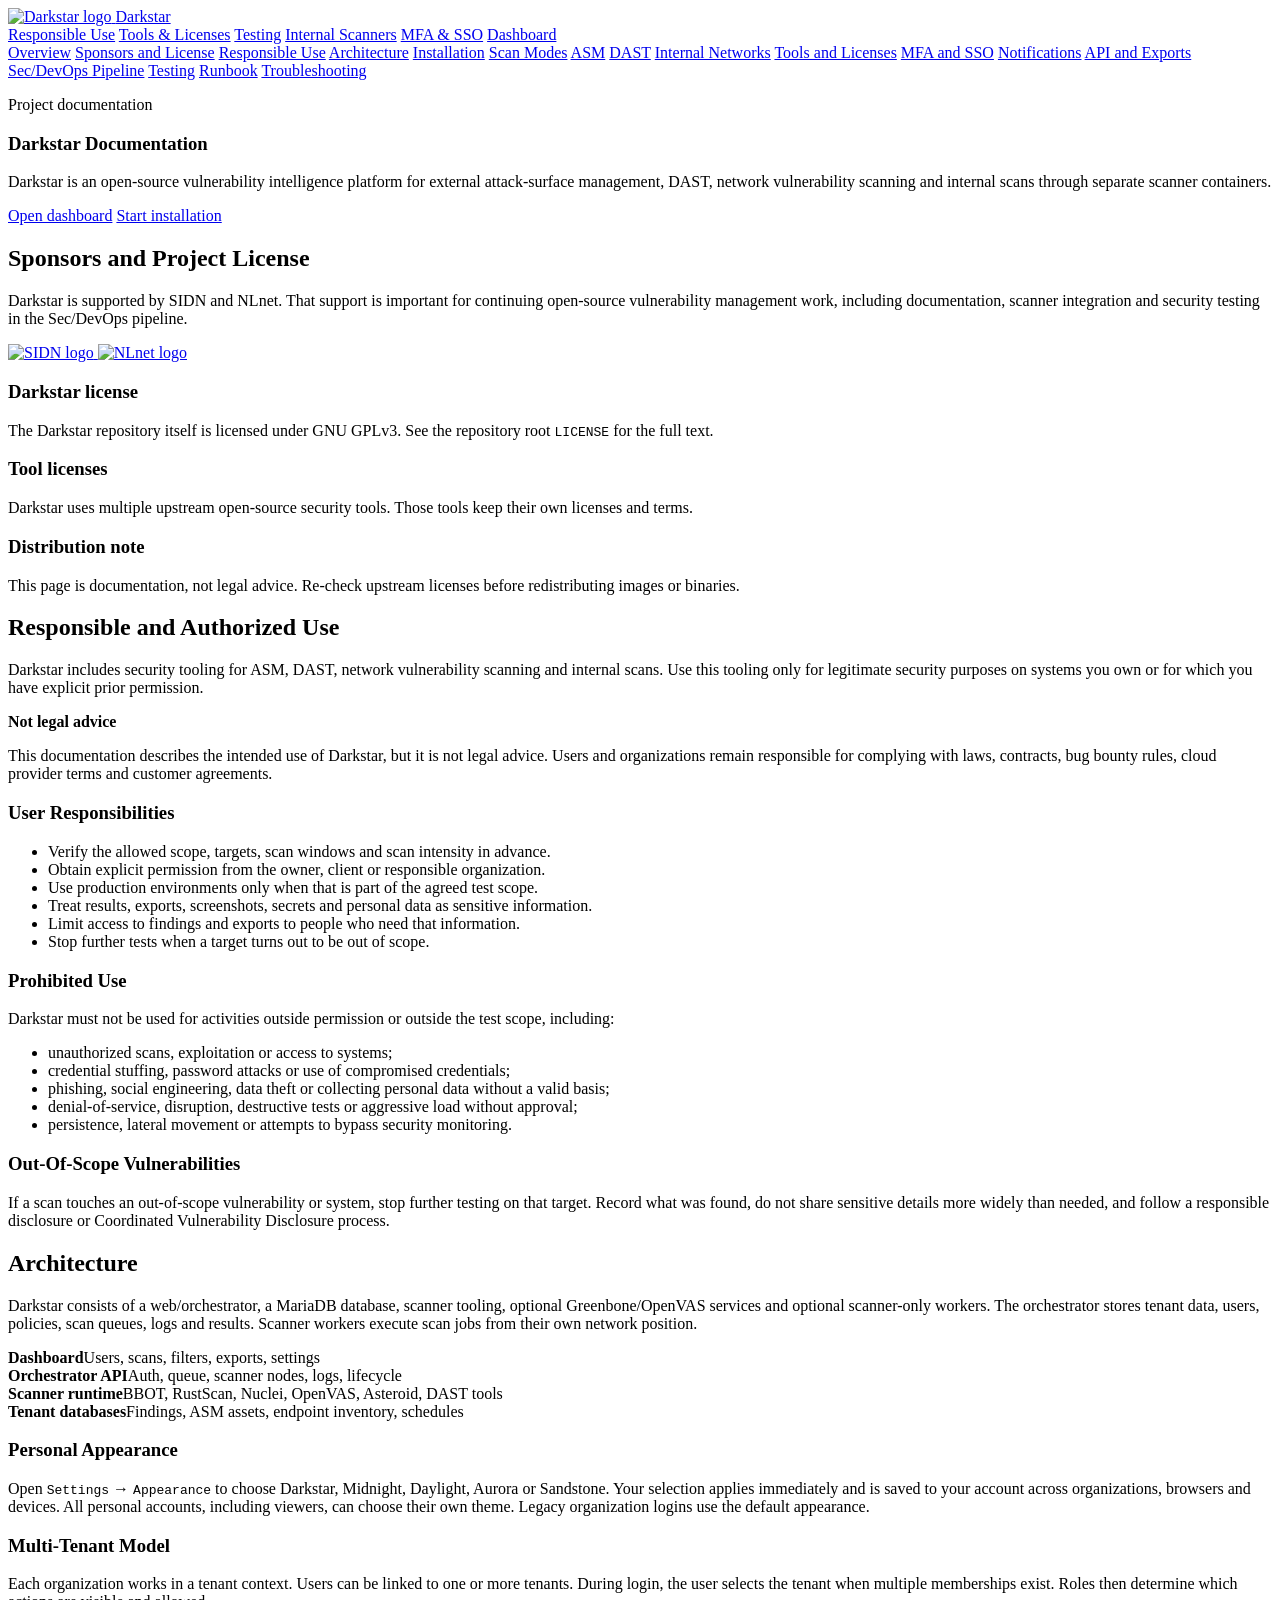
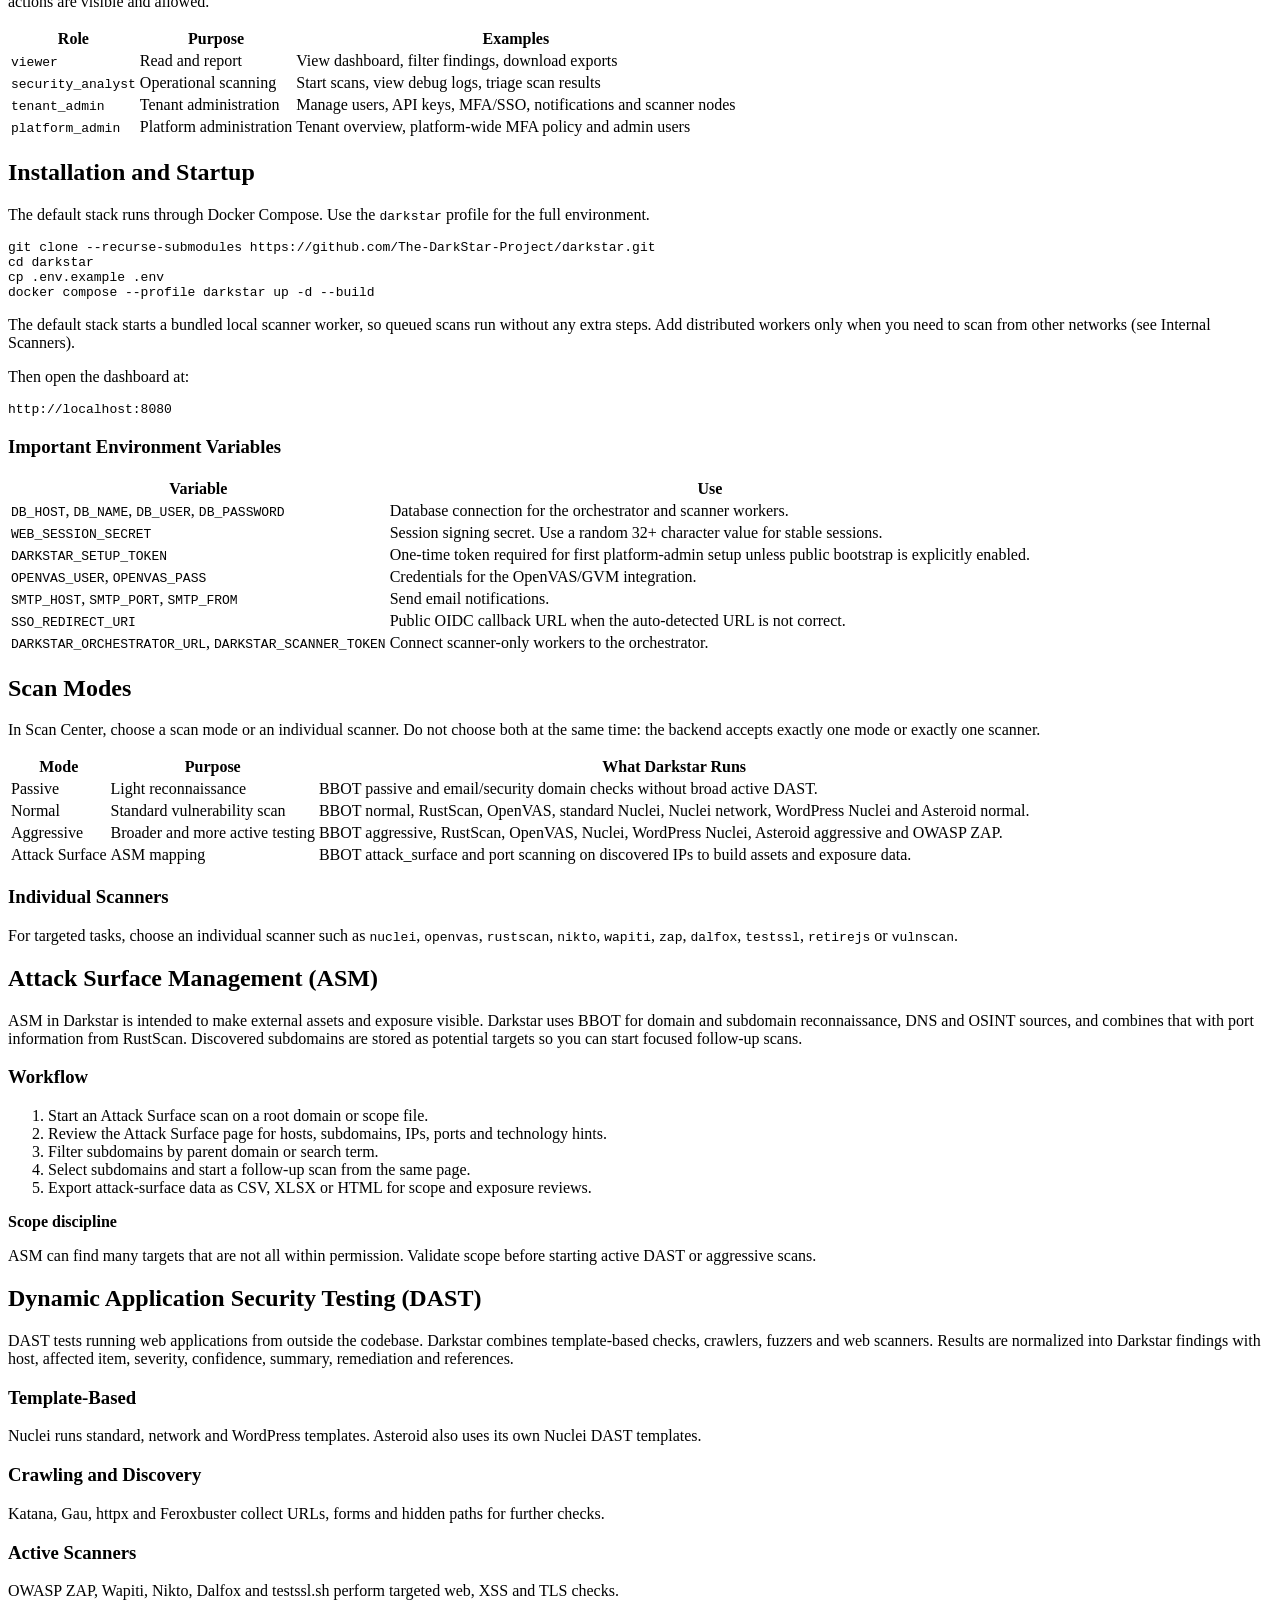
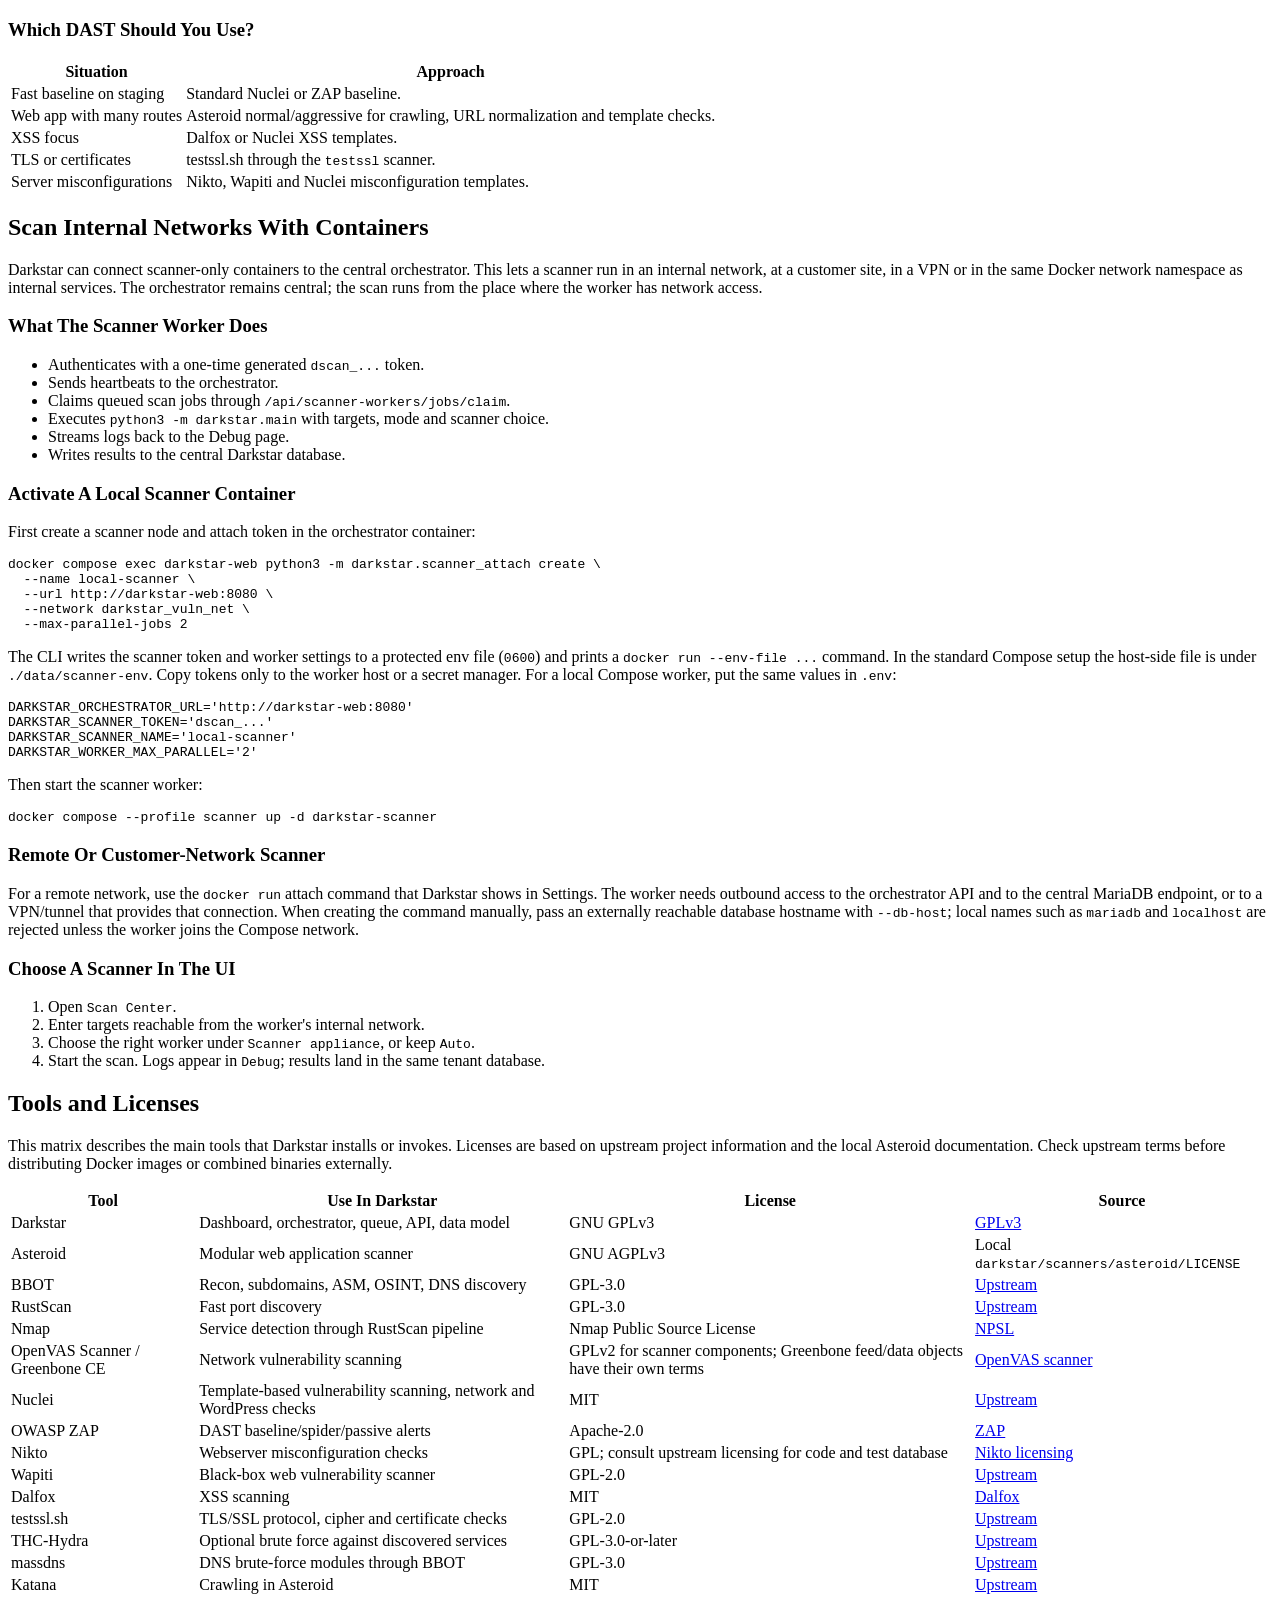
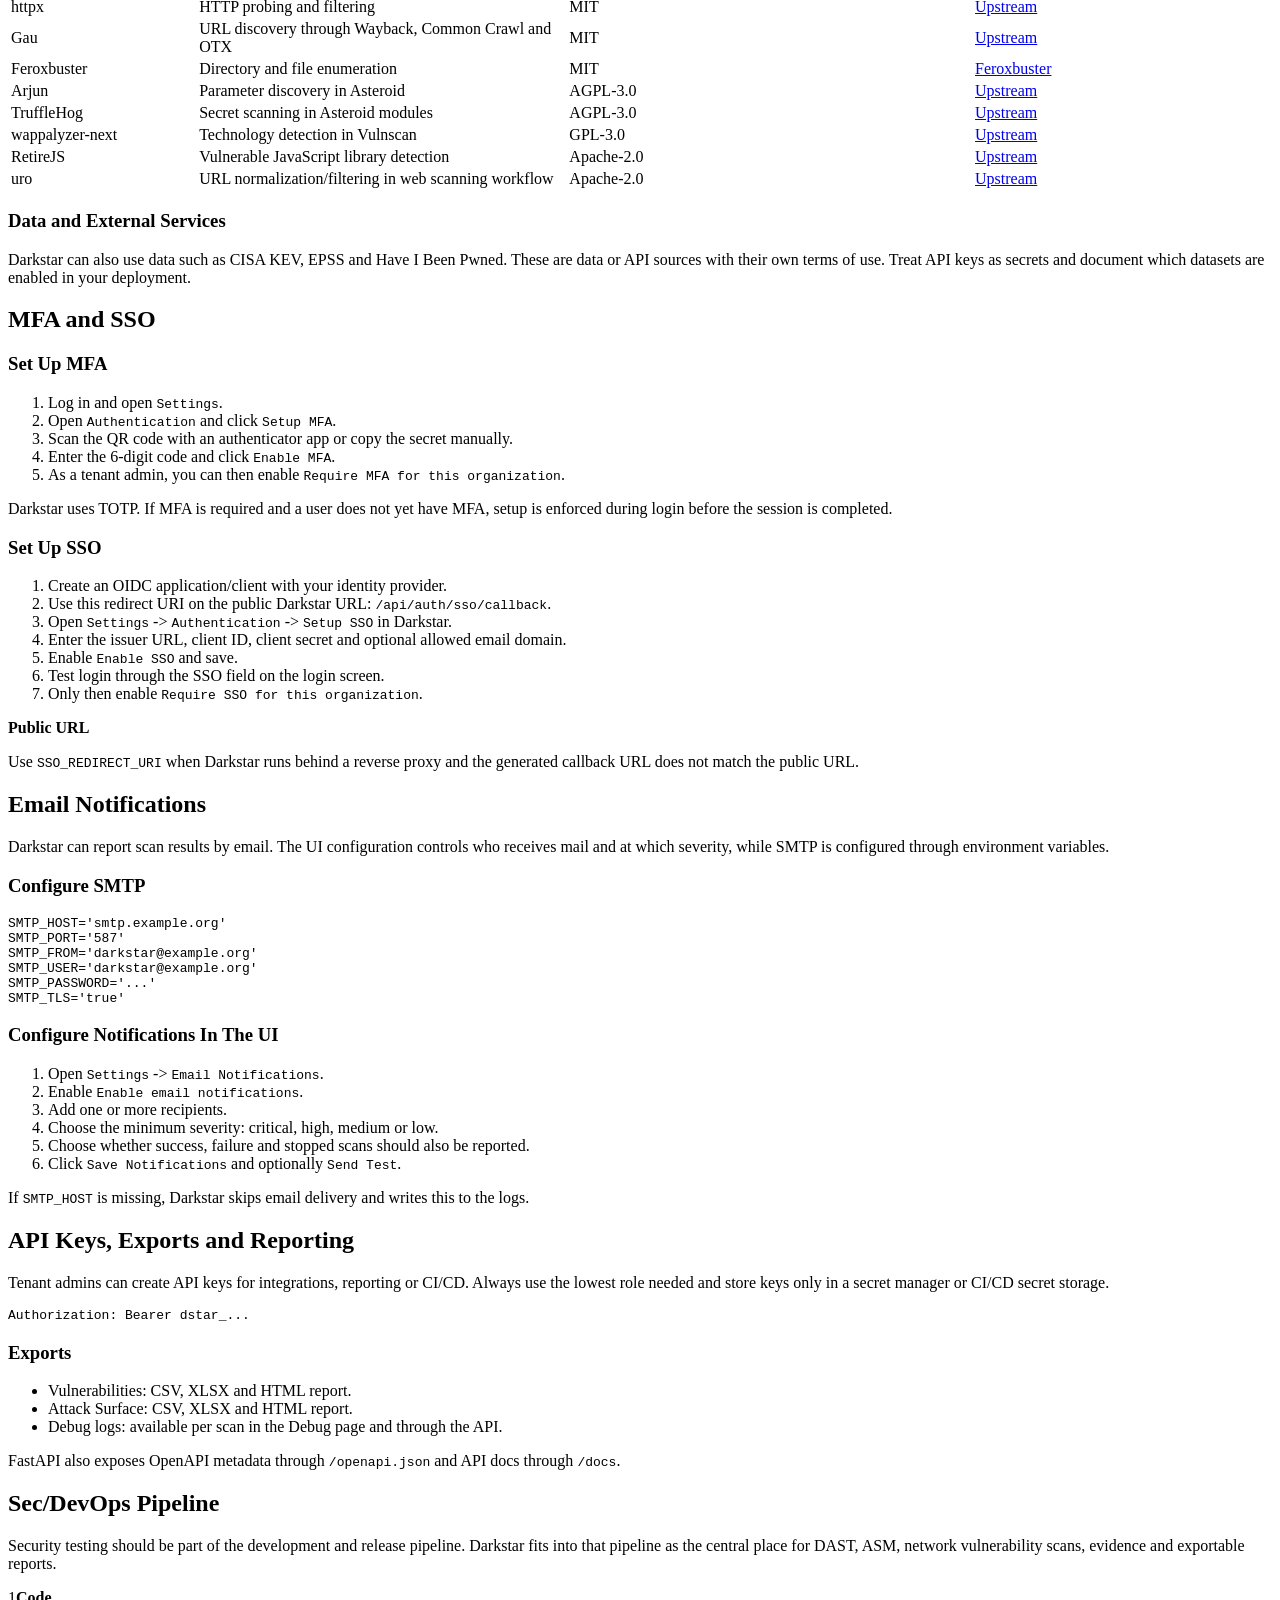
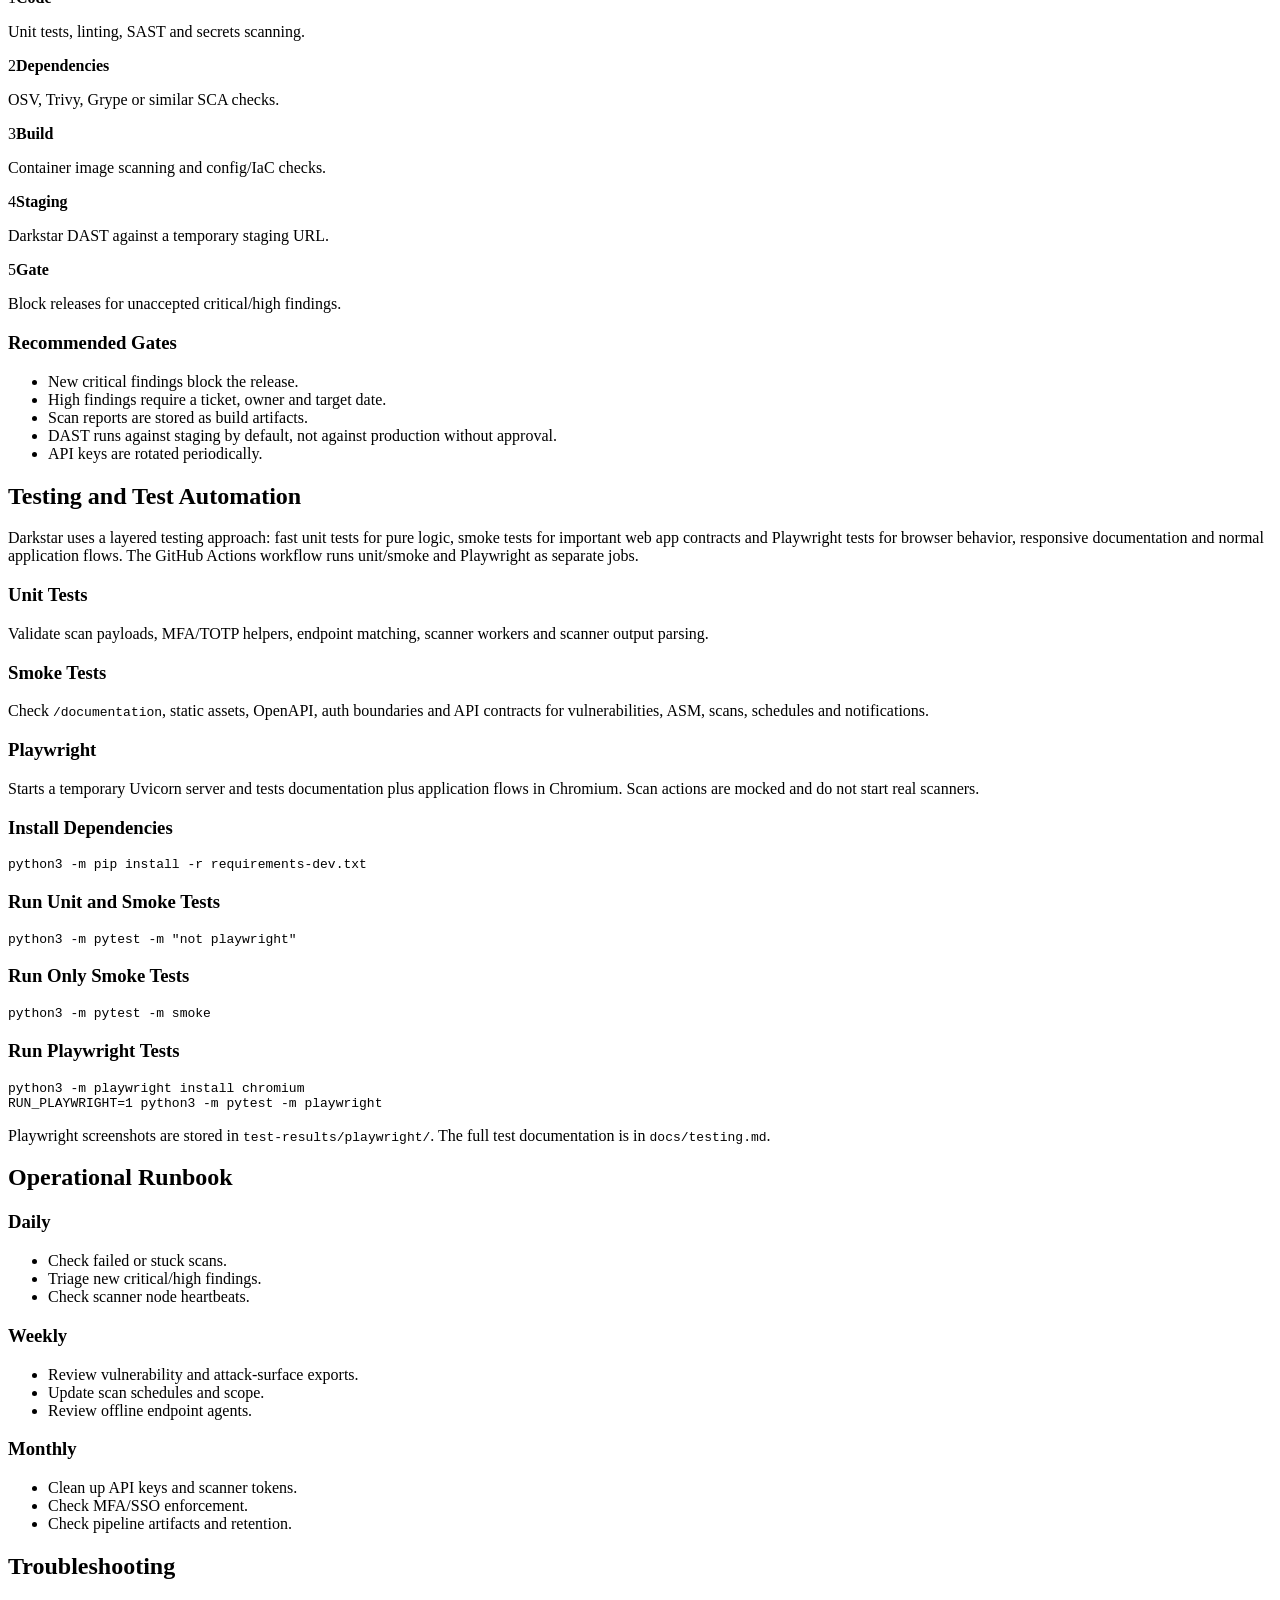
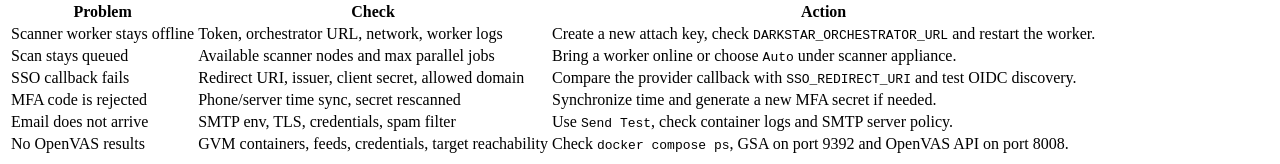
==== darkstar/web/templates/documentation.html @ eed3ff09 "feat: add personal appearance themes" ====
<!DOCTYPE html>
<html lang="en" data-theme="{{ theme }}">
<head>
    <meta charset="UTF-8" />
    <meta name="viewport" content="width=device-width, initial-scale=1.0" />
    <title>Darkstar Documentation</title>
    <link rel="preconnect" href="https://fonts.googleapis.com" />
    <link rel="preconnect" href="https://fonts.gstatic.com" crossorigin />
    <link href="https://fonts.googleapis.com/css2?family=Inter:wght@400;500;600;700;800&family=JetBrains+Mono:wght@400;600;700&display=swap" rel="stylesheet" />
    <link rel="stylesheet" href="/static/css/documentation.css?v=20260514-full" />
    <link rel="stylesheet" href="/static/css/themes.css?v=20261012" />
</head>
<body>
    <header class="doc-header">
        <a class="brand" href="/">
            <img src="/logo_darkstar.png" alt="Darkstar logo" />
            <span>Darkstar</span>
        </a>
        <nav class="top-links" aria-label="Top navigation">
            <a href="#responsible-use">Responsible Use</a>
            <a href="#tools">Tools &amp; Licenses</a>
            <a href="#testing">Testing</a>
            <a href="#internal-scanners">Internal Scanners</a>
            <a href="#authentication">MFA &amp; SSO</a>
            <a href="/">Dashboard</a>
        </nav>
    </header>

    <main class="doc-layout">
        <aside class="doc-sidebar" aria-label="Documentation navigation">
            <a href="#overview">Overview</a>
            <a href="#sponsors">Sponsors and License</a>
            <a href="#responsible-use">Responsible Use</a>
            <a href="#architecture">Architecture</a>
            <a href="#installation">Installation</a>
            <a href="#scan-modes">Scan Modes</a>
            <a href="#asm">ASM</a>
            <a href="#dast">DAST</a>
            <a href="#internal-scanners">Internal Networks</a>
            <a href="#tools">Tools and Licenses</a>
            <a href="#authentication">MFA and SSO</a>
            <a href="#notifications">Notifications</a>
            <a href="#api">API and Exports</a>
            <a href="#pipeline">Sec/DevOps Pipeline</a>
            <a href="#testing">Testing</a>
            <a href="#runbook">Runbook</a>
            <a href="#troubleshooting">Troubleshooting</a>
        </aside>

        <article class="doc-content">
            <section id="overview" class="hero-section">
                <p class="eyebrow">Project documentation</p>
                <h1>Darkstar Documentation</h1>
                <p class="lead">
                    Darkstar is an open-source vulnerability intelligence platform for external attack-surface
                    management, DAST, network vulnerability scanning and internal scans through separate scanner
                    containers.
                </p>
                <div class="hero-actions">
                    <a class="primary-action" href="/">Open dashboard</a>
                    <a class="secondary-action" href="#installation">Start installation</a>
                </div>
            </section>

            <section id="sponsors" class="doc-section">
                <h2>Sponsors and Project License</h2>
                <p>
                    Darkstar is supported by SIDN and NLnet. That support is important for continuing open-source
                    vulnerability management work, including documentation, scanner integration and security testing
                    in the Sec/DevOps pipeline.
                </p>
                <div class="sponsor-row">
                    <a href="https://www.sidnfonds.nl/" target="_blank" rel="noopener">
                        <img src="/static/logo_sidn.png" alt="SIDN logo" />
                    </a>
                    <a href="https://nlnet.nl/" target="_blank" rel="noopener">
                        <img src="/static/logo_nlnet.png" alt="NLnet logo" />
                    </a>
                </div>
                <div class="info-grid">
                    <div>
                        <h3>Darkstar license</h3>
                        <p>The Darkstar repository itself is licensed under GNU GPLv3. See the repository root <code>LICENSE</code> for the full text.</p>
                    </div>
                    <div>
                        <h3>Tool licenses</h3>
                        <p>Darkstar uses multiple upstream open-source security tools. Those tools keep their own licenses and terms.</p>
                    </div>
                    <div>
                        <h3>Distribution note</h3>
                        <p>This page is documentation, not legal advice. Re-check upstream licenses before redistributing images or binaries.</p>
                    </div>
                </div>
            </section>

            <section id="responsible-use" class="doc-section">
                <h2>Responsible and Authorized Use</h2>
                <p>
                    Darkstar includes security tooling for ASM, DAST, network vulnerability scanning and internal scans.
                    Use this tooling only for legitimate security purposes on systems you own or for which you have
                    explicit prior permission.
                </p>
                <div class="callout">
                    <strong>Not legal advice</strong>
                    <p>
                        This documentation describes the intended use of Darkstar, but it is not legal advice.
                        Users and organizations remain responsible for complying with laws, contracts, bug bounty
                        rules, cloud provider terms and customer agreements.
                    </p>
                </div>
                <h3>User Responsibilities</h3>
                <ul>
                    <li>Verify the allowed scope, targets, scan windows and scan intensity in advance.</li>
                    <li>Obtain explicit permission from the owner, client or responsible organization.</li>
                    <li>Use production environments only when that is part of the agreed test scope.</li>
                    <li>Treat results, exports, screenshots, secrets and personal data as sensitive information.</li>
                    <li>Limit access to findings and exports to people who need that information.</li>
                    <li>Stop further tests when a target turns out to be out of scope.</li>
                </ul>
                <h3>Prohibited Use</h3>
                <p>Darkstar must not be used for activities outside permission or outside the test scope, including:</p>
                <ul>
                    <li>unauthorized scans, exploitation or access to systems;</li>
                    <li>credential stuffing, password attacks or use of compromised credentials;</li>
                    <li>phishing, social engineering, data theft or collecting personal data without a valid basis;</li>
                    <li>denial-of-service, disruption, destructive tests or aggressive load without approval;</li>
                    <li>persistence, lateral movement or attempts to bypass security monitoring.</li>
                </ul>
                <h3>Out-Of-Scope Vulnerabilities</h3>
                <p>
                    If a scan touches an out-of-scope vulnerability or system, stop further testing on that target.
                    Record what was found, do not share sensitive details more widely than needed, and follow a
                    responsible disclosure or Coordinated Vulnerability Disclosure process.
                </p>
            </section>

            <section id="architecture" class="doc-section">
                <h2>Architecture</h2>
                <p>
                    Darkstar consists of a web/orchestrator, a MariaDB database, scanner tooling, optional
                    Greenbone/OpenVAS services and optional scanner-only workers. The orchestrator stores tenant data,
                    users, policies, scan queues, logs and results. Scanner workers execute scan jobs from their own
                    network position.
                </p>
                <div class="flow">
                    <div><strong>Dashboard</strong><span>Users, scans, filters, exports, settings</span></div>
                    <div><strong>Orchestrator API</strong><span>Auth, queue, scanner nodes, logs, lifecycle</span></div>
                    <div><strong>Scanner runtime</strong><span>BBOT, RustScan, Nuclei, OpenVAS, Asteroid, DAST tools</span></div>
                    <div><strong>Tenant databases</strong><span>Findings, ASM assets, endpoint inventory, schedules</span></div>
                </div>
                <h3>Personal Appearance</h3>
                <p>
                    Open <code>Settings</code> &rarr; <code>Appearance</code> to choose Darkstar, Midnight,
                    Daylight, Aurora or Sandstone. Your selection applies immediately and is saved to your
                    account across organizations, browsers and devices. All personal accounts, including
                    viewers, can choose their own theme. Legacy organization logins use the default appearance.
                </p>
                <h3>Multi-Tenant Model</h3>
                <p>
                    Each organization works in a tenant context. Users can be linked to one or more tenants. During
                    login, the user selects the tenant when multiple memberships exist. Roles then determine which
                    actions are visible and allowed.
                </p>
                <table>
                    <thead><tr><th>Role</th><th>Purpose</th><th>Examples</th></tr></thead>
                    <tbody>
                        <tr><td><code>viewer</code></td><td>Read and report</td><td>View dashboard, filter findings, download exports</td></tr>
                        <tr><td><code>security_analyst</code></td><td>Operational scanning</td><td>Start scans, view debug logs, triage scan results</td></tr>
                        <tr><td><code>tenant_admin</code></td><td>Tenant administration</td><td>Manage users, API keys, MFA/SSO, notifications and scanner nodes</td></tr>
                        <tr><td><code>platform_admin</code></td><td>Platform administration</td><td>Tenant overview, platform-wide MFA policy and admin users</td></tr>
                    </tbody>
                </table>
            </section>

            <section id="installation" class="doc-section">
                <h2>Installation and Startup</h2>
                <p>The default stack runs through Docker Compose. Use the <code>darkstar</code> profile for the full environment.</p>
                <pre><code>git clone --recurse-submodules https://github.com/The-DarkStar-Project/darkstar.git
cd darkstar
cp .env.example .env
docker compose --profile darkstar up -d --build</code></pre>
                <p>The default stack starts a bundled local scanner worker, so queued scans run without any extra steps. Add distributed workers only when you need to scan from other networks (see Internal Scanners).</p>
                <p>Then open the dashboard at:</p>
                <pre><code>http://localhost:8080</code></pre>
                <h3>Important Environment Variables</h3>
                <table>
                    <thead><tr><th>Variable</th><th>Use</th></tr></thead>
                    <tbody>
                        <tr><td><code>DB_HOST</code>, <code>DB_NAME</code>, <code>DB_USER</code>, <code>DB_PASSWORD</code></td><td>Database connection for the orchestrator and scanner workers.</td></tr>
                        <tr><td><code>WEB_SESSION_SECRET</code></td><td>Session signing secret. Use a random 32+ character value for stable sessions.</td></tr>
                        <tr><td><code>DARKSTAR_SETUP_TOKEN</code></td><td>One-time token required for first platform-admin setup unless public bootstrap is explicitly enabled.</td></tr>
                        <tr><td><code>OPENVAS_USER</code>, <code>OPENVAS_PASS</code></td><td>Credentials for the OpenVAS/GVM integration.</td></tr>
                        <tr><td><code>SMTP_HOST</code>, <code>SMTP_PORT</code>, <code>SMTP_FROM</code></td><td>Send email notifications.</td></tr>
                        <tr><td><code>SSO_REDIRECT_URI</code></td><td>Public OIDC callback URL when the auto-detected URL is not correct.</td></tr>
                        <tr><td><code>DARKSTAR_ORCHESTRATOR_URL</code>, <code>DARKSTAR_SCANNER_TOKEN</code></td><td>Connect scanner-only workers to the orchestrator.</td></tr>
                    </tbody>
                </table>
            </section>

            <section id="scan-modes" class="doc-section">
                <h2>Scan Modes</h2>
                <p>
                    In Scan Center, choose a scan mode or an individual scanner. Do not choose both at the same time:
                    the backend accepts exactly one mode or exactly one scanner.
                </p>
                <table>
                    <thead><tr><th>Mode</th><th>Purpose</th><th>What Darkstar Runs</th></tr></thead>
                    <tbody>
                        <tr><td>Passive</td><td>Light reconnaissance</td><td>BBOT passive and email/security domain checks without broad active DAST.</td></tr>
                        <tr><td>Normal</td><td>Standard vulnerability scan</td><td>BBOT normal, RustScan, OpenVAS, standard Nuclei, Nuclei network, WordPress Nuclei and Asteroid normal.</td></tr>
                        <tr><td>Aggressive</td><td>Broader and more active testing</td><td>BBOT aggressive, RustScan, OpenVAS, Nuclei, WordPress Nuclei, Asteroid aggressive and OWASP ZAP.</td></tr>
                        <tr><td>Attack Surface</td><td>ASM mapping</td><td>BBOT attack_surface and port scanning on discovered IPs to build assets and exposure data.</td></tr>
                    </tbody>
                </table>
                <h3>Individual Scanners</h3>
                <p>
                    For targeted tasks, choose an individual scanner such as <code>nuclei</code>, <code>openvas</code>,
                    <code>rustscan</code>, <code>nikto</code>, <code>wapiti</code>, <code>zap</code>, <code>dalfox</code>,
                    <code>testssl</code>, <code>retirejs</code> or <code>vulnscan</code>.
                </p>
            </section>

            <section id="asm" class="doc-section">
                <h2>Attack Surface Management (ASM)</h2>
                <p>
                    ASM in Darkstar is intended to make external assets and exposure visible. Darkstar uses BBOT for
                    domain and subdomain reconnaissance, DNS and OSINT sources, and combines that with port information
                    from RustScan. Discovered subdomains are stored as potential targets so you can start focused
                    follow-up scans.
                </p>
                <h3>Workflow</h3>
                <ol>
                    <li>Start an Attack Surface scan on a root domain or scope file.</li>
                    <li>Review the Attack Surface page for hosts, subdomains, IPs, ports and technology hints.</li>
                    <li>Filter subdomains by parent domain or search term.</li>
                    <li>Select subdomains and start a follow-up scan from the same page.</li>
                    <li>Export attack-surface data as CSV, XLSX or HTML for scope and exposure reviews.</li>
                </ol>
                <div class="callout">
                    <strong>Scope discipline</strong>
                    <p>ASM can find many targets that are not all within permission. Validate scope before starting active DAST or aggressive scans.</p>
                </div>
            </section>

            <section id="dast" class="doc-section">
                <h2>Dynamic Application Security Testing (DAST)</h2>
                <p>
                    DAST tests running web applications from outside the codebase. Darkstar combines template-based
                    checks, crawlers, fuzzers and web scanners. Results are normalized into Darkstar findings with host,
                    affected item, severity, confidence, summary, remediation and references.
                </p>
                <div class="info-grid">
                    <div>
                        <h3>Template-Based</h3>
                        <p>Nuclei runs standard, network and WordPress templates. Asteroid also uses its own Nuclei DAST templates.</p>
                    </div>
                    <div>
                        <h3>Crawling and Discovery</h3>
                        <p>Katana, Gau, httpx and Feroxbuster collect URLs, forms and hidden paths for further checks.</p>
                    </div>
                    <div>
                        <h3>Active Scanners</h3>
                        <p>OWASP ZAP, Wapiti, Nikto, Dalfox and testssl.sh perform targeted web, XSS and TLS checks.</p>
                    </div>
                </div>
                <h3>Which DAST Should You Use?</h3>
                <table>
                    <thead><tr><th>Situation</th><th>Approach</th></tr></thead>
                    <tbody>
                        <tr><td>Fast baseline on staging</td><td>Standard Nuclei or ZAP baseline.</td></tr>
                        <tr><td>Web app with many routes</td><td>Asteroid normal/aggressive for crawling, URL normalization and template checks.</td></tr>
                        <tr><td>XSS focus</td><td>Dalfox or Nuclei XSS templates.</td></tr>
                        <tr><td>TLS or certificates</td><td>testssl.sh through the <code>testssl</code> scanner.</td></tr>
                        <tr><td>Server misconfigurations</td><td>Nikto, Wapiti and Nuclei misconfiguration templates.</td></tr>
                    </tbody>
                </table>
            </section>

            <section id="internal-scanners" class="doc-section">
                <h2>Scan Internal Networks With Containers</h2>
                <p>
                    Darkstar can connect scanner-only containers to the central orchestrator. This lets a scanner run in
                    an internal network, at a customer site, in a VPN or in the same Docker network namespace as internal
                    services. The orchestrator remains central; the scan runs from the place where the worker has network
                    access.
                </p>
                <h3>What The Scanner Worker Does</h3>
                <ul>
                    <li>Authenticates with a one-time generated <code>dscan_...</code> token.</li>
                    <li>Sends heartbeats to the orchestrator.</li>
                    <li>Claims queued scan jobs through <code>/api/scanner-workers/jobs/claim</code>.</li>
                    <li>Executes <code>python3 -m darkstar.main</code> with targets, mode and scanner choice.</li>
                    <li>Streams logs back to the Debug page.</li>
                    <li>Writes results to the central Darkstar database.</li>
                </ul>
                <h3>Activate A Local Scanner Container</h3>
                <p>First create a scanner node and attach token in the orchestrator container:</p>
                <pre><code>docker compose exec darkstar-web python3 -m darkstar.scanner_attach create \
  --name local-scanner \
  --url http://darkstar-web:8080 \
  --network darkstar_vuln_net \
  --max-parallel-jobs 2</code></pre>
                <p>
                    The CLI writes the scanner token and worker settings to a protected env file
                    (<code>0600</code>) and prints a <code>docker run --env-file ...</code> command.
                    In the standard Compose setup the host-side file is under
                    <code>./data/scanner-env</code>. Copy tokens only to the worker host or a secret manager. For a local Compose worker,
                    put the same values in <code>.env</code>:
                </p>
                <pre><code>DARKSTAR_ORCHESTRATOR_URL='http://darkstar-web:8080'
DARKSTAR_SCANNER_TOKEN='dscan_...'
DARKSTAR_SCANNER_NAME='local-scanner'
DARKSTAR_WORKER_MAX_PARALLEL='2'</code></pre>
                <p>Then start the scanner worker:</p>
                <pre><code>docker compose --profile scanner up -d darkstar-scanner</code></pre>
                <h3>Remote Or Customer-Network Scanner</h3>
                <p>
                    For a remote network, use the <code>docker run</code> attach command that Darkstar shows in Settings.
                    The worker needs outbound access to the orchestrator API and to the central MariaDB endpoint, or to a
                    VPN/tunnel that provides that connection. When creating the command manually, pass an externally
                    reachable database hostname with <code>--db-host</code>; local names such as <code>mariadb</code> and
                    <code>localhost</code> are rejected unless the worker joins the Compose network.
                </p>
                <h3>Choose A Scanner In The UI</h3>
                <ol>
                    <li>Open <code>Scan Center</code>.</li>
                    <li>Enter targets reachable from the worker's internal network.</li>
                    <li>Choose the right worker under <code>Scanner appliance</code>, or keep <code>Auto</code>.</li>
                    <li>Start the scan. Logs appear in <code>Debug</code>; results land in the same tenant database.</li>
                </ol>
            </section>

            <section id="tools" class="doc-section">
                <h2>Tools and Licenses</h2>
                <p>
                    This matrix describes the main tools that Darkstar installs or invokes. Licenses are based on
                    upstream project information and the local Asteroid documentation. Check upstream terms before
                    distributing Docker images or combined binaries externally.
                </p>
                <table class="wide-table">
                    <thead><tr><th>Tool</th><th>Use In Darkstar</th><th>License</th><th>Source</th></tr></thead>
                    <tbody>
                        <tr><td>Darkstar</td><td>Dashboard, orchestrator, queue, API, data model</td><td>GNU GPLv3</td><td><a href="https://www.gnu.org/licenses/gpl-3.0.html">GPLv3</a></td></tr>
                        <tr><td>Asteroid</td><td>Modular web application scanner</td><td>GNU AGPLv3</td><td>Local <code>darkstar/scanners/asteroid/LICENSE</code></td></tr>
                        <tr><td>BBOT</td><td>Recon, subdomains, ASM, OSINT, DNS discovery</td><td>GPL-3.0</td><td><a href="https://github.com/blacklanternsecurity/bbot">Upstream</a></td></tr>
                        <tr><td>RustScan</td><td>Fast port discovery</td><td>GPL-3.0</td><td><a href="https://github.com/bee-san/RustScan">Upstream</a></td></tr>
                        <tr><td>Nmap</td><td>Service detection through RustScan pipeline</td><td>Nmap Public Source License</td><td><a href="https://nmap.org/npsl/">NPSL</a></td></tr>
                        <tr><td>OpenVAS Scanner / Greenbone CE</td><td>Network vulnerability scanning</td><td>GPLv2 for scanner components; Greenbone feed/data objects have their own terms</td><td><a href="https://github.com/greenbone/openvas-scanner">OpenVAS scanner</a></td></tr>
                        <tr><td>Nuclei</td><td>Template-based vulnerability scanning, network and WordPress checks</td><td>MIT</td><td><a href="https://github.com/projectdiscovery/nuclei">Upstream</a></td></tr>
                        <tr><td>OWASP ZAP</td><td>DAST baseline/spider/passive alerts</td><td>Apache-2.0</td><td><a href="https://www.zaproxy.org/">ZAP</a></td></tr>
                        <tr><td>Nikto</td><td>Webserver misconfiguration checks</td><td>GPL; consult upstream licensing for code and test database</td><td><a href="https://github.com/sullo/nikto/wiki/Nikto-Licensing">Nikto licensing</a></td></tr>
                        <tr><td>Wapiti</td><td>Black-box web vulnerability scanner</td><td>GPL-2.0</td><td><a href="https://github.com/wapiti-scanner/wapiti">Upstream</a></td></tr>
                        <tr><td>Dalfox</td><td>XSS scanning</td><td>MIT</td><td><a href="https://dalfox.com/">Dalfox</a></td></tr>
                        <tr><td>testssl.sh</td><td>TLS/SSL protocol, cipher and certificate checks</td><td>GPL-2.0</td><td><a href="https://github.com/testssl/testssl.sh">Upstream</a></td></tr>
                        <tr><td>THC-Hydra</td><td>Optional brute force against discovered services</td><td>GPL-3.0-or-later</td><td><a href="https://github.com/vanhauser-thc/thc-hydra">Upstream</a></td></tr>
                        <tr><td>massdns</td><td>DNS brute-force modules through BBOT</td><td>GPL-3.0</td><td><a href="https://github.com/blechschmidt/massdns">Upstream</a></td></tr>
                        <tr><td>Katana</td><td>Crawling in Asteroid</td><td>MIT</td><td><a href="https://github.com/projectdiscovery/katana">Upstream</a></td></tr>
                        <tr><td>httpx</td><td>HTTP probing and filtering</td><td>MIT</td><td><a href="https://github.com/projectdiscovery/httpx">Upstream</a></td></tr>
                        <tr><td>Gau</td><td>URL discovery through Wayback, Common Crawl and OTX</td><td>MIT</td><td><a href="https://github.com/lc/gau">Upstream</a></td></tr>
                        <tr><td>Feroxbuster</td><td>Directory and file enumeration</td><td>MIT</td><td><a href="https://feroxbuster.com/">Feroxbuster</a></td></tr>
                        <tr><td>Arjun</td><td>Parameter discovery in Asteroid</td><td>AGPL-3.0</td><td><a href="https://github.com/s0md3v/Arjun">Upstream</a></td></tr>
                        <tr><td>TruffleHog</td><td>Secret scanning in Asteroid modules</td><td>AGPL-3.0</td><td><a href="https://github.com/trufflesecurity/trufflehog">Upstream</a></td></tr>
                        <tr><td>wappalyzer-next</td><td>Technology detection in Vulnscan</td><td>GPL-3.0</td><td><a href="https://github.com/s0md3v/wappalyzer-next">Upstream</a></td></tr>
                        <tr><td>RetireJS</td><td>Vulnerable JavaScript library detection</td><td>Apache-2.0</td><td><a href="https://github.com/RetireJS/retire.js">Upstream</a></td></tr>
                        <tr><td>uro</td><td>URL normalization/filtering in web scanning workflow</td><td>Apache-2.0</td><td><a href="https://github.com/s0md3v/uro">Upstream</a></td></tr>
                    </tbody>
                </table>
                <h3>Data and External Services</h3>
                <p>
                    Darkstar can also use data such as CISA KEV, EPSS and Have I Been Pwned. These are data or API
                    sources with their own terms of use. Treat API keys as secrets and document which datasets are
                    enabled in your deployment.
                </p>
            </section>

            <section id="authentication" class="doc-section">
                <h2>MFA and SSO</h2>
                <h3>Set Up MFA</h3>
                <ol>
                    <li>Log in and open <code>Settings</code>.</li>
                    <li>Open <code>Authentication</code> and click <code>Setup MFA</code>.</li>
                    <li>Scan the QR code with an authenticator app or copy the secret manually.</li>
                    <li>Enter the 6-digit code and click <code>Enable MFA</code>.</li>
                    <li>As a tenant admin, you can then enable <code>Require MFA for this organization</code>.</li>
                </ol>
                <p>
                    Darkstar uses TOTP. If MFA is required and a user does not yet have MFA, setup is enforced during
                    login before the session is completed.
                </p>
                <h3>Set Up SSO</h3>
                <ol>
                    <li>Create an OIDC application/client with your identity provider.</li>
                    <li>Use this redirect URI on the public Darkstar URL: <code>/api/auth/sso/callback</code>.</li>
                    <li>Open <code>Settings</code> -> <code>Authentication</code> -> <code>Setup SSO</code> in Darkstar.</li>
                    <li>Enter the issuer URL, client ID, client secret and optional allowed email domain.</li>
                    <li>Enable <code>Enable SSO</code> and save.</li>
                    <li>Test login through the SSO field on the login screen.</li>
                    <li>Only then enable <code>Require SSO for this organization</code>.</li>
                </ol>
                <div class="callout">
                    <strong>Public URL</strong>
                    <p>Use <code>SSO_REDIRECT_URI</code> when Darkstar runs behind a reverse proxy and the generated callback URL does not match the public URL.</p>
                </div>
            </section>

            <section id="notifications" class="doc-section">
                <h2>Email Notifications</h2>
                <p>
                    Darkstar can report scan results by email. The UI configuration controls who receives mail and at
                    which severity, while SMTP is configured through environment variables.
                </p>
                <h3>Configure SMTP</h3>
                <pre><code>SMTP_HOST='smtp.example.org'
SMTP_PORT='587'
SMTP_FROM='darkstar@example.org'
SMTP_USER='darkstar@example.org'
SMTP_PASSWORD='...'
SMTP_TLS='true'</code></pre>
                <h3>Configure Notifications In The UI</h3>
                <ol>
                    <li>Open <code>Settings</code> -> <code>Email Notifications</code>.</li>
                    <li>Enable <code>Enable email notifications</code>.</li>
                    <li>Add one or more recipients.</li>
                    <li>Choose the minimum severity: critical, high, medium or low.</li>
                    <li>Choose whether success, failure and stopped scans should also be reported.</li>
                    <li>Click <code>Save Notifications</code> and optionally <code>Send Test</code>.</li>
                </ol>
                <p>If <code>SMTP_HOST</code> is missing, Darkstar skips email delivery and writes this to the logs.</p>
            </section>

            <section id="api" class="doc-section">
                <h2>API Keys, Exports and Reporting</h2>
                <p>
                    Tenant admins can create API keys for integrations, reporting or CI/CD. Always use the lowest role
                    needed and store keys only in a secret manager or CI/CD secret storage.
                </p>
                <pre><code>Authorization: Bearer dstar_...</code></pre>
                <h3>Exports</h3>
                <ul>
                    <li>Vulnerabilities: CSV, XLSX and HTML report.</li>
                    <li>Attack Surface: CSV, XLSX and HTML report.</li>
                    <li>Debug logs: available per scan in the Debug page and through the API.</li>
                </ul>
                <p>FastAPI also exposes OpenAPI metadata through <code>/openapi.json</code> and API docs through <code>/docs</code>.</p>
            </section>

            <section id="pipeline" class="doc-section">
                <h2>Sec/DevOps Pipeline</h2>
                <p>
                    Security testing should be part of the development and release pipeline. Darkstar fits into that
                    pipeline as the central place for DAST, ASM, network vulnerability scans, evidence and exportable
                    reports.
                </p>
                <div class="pipeline">
                    <div><span>1</span><strong>Code</strong><p>Unit tests, linting, SAST and secrets scanning.</p></div>
                    <div><span>2</span><strong>Dependencies</strong><p>OSV, Trivy, Grype or similar SCA checks.</p></div>
                    <div><span>3</span><strong>Build</strong><p>Container image scanning and config/IaC checks.</p></div>
                    <div><span>4</span><strong>Staging</strong><p>Darkstar DAST against a temporary staging URL.</p></div>
                    <div><span>5</span><strong>Gate</strong><p>Block releases for unaccepted critical/high findings.</p></div>
                </div>
                <h3>Recommended Gates</h3>
                <ul>
                    <li>New critical findings block the release.</li>
                    <li>High findings require a ticket, owner and target date.</li>
                    <li>Scan reports are stored as build artifacts.</li>
                    <li>DAST runs against staging by default, not against production without approval.</li>
                    <li>API keys are rotated periodically.</li>
                </ul>
            </section>

            <section id="testing" class="doc-section">
                <h2>Testing and Test Automation</h2>
                <p>
                    Darkstar uses a layered testing approach: fast unit tests for pure logic, smoke tests for important
                    web app contracts and Playwright tests for browser behavior, responsive documentation and normal
                    application flows. The GitHub Actions workflow runs unit/smoke and Playwright as separate jobs.
                </p>
                <div class="info-grid">
                    <div>
                        <h3>Unit Tests</h3>
                        <p>Validate scan payloads, MFA/TOTP helpers, endpoint matching, scanner workers and scanner output parsing.</p>
                    </div>
                    <div>
                        <h3>Smoke Tests</h3>
                        <p>Check <code>/documentation</code>, static assets, OpenAPI, auth boundaries and API contracts for vulnerabilities, ASM, scans, schedules and notifications.</p>
                    </div>
                    <div>
                        <h3>Playwright</h3>
                        <p>Starts a temporary Uvicorn server and tests documentation plus application flows in Chromium. Scan actions are mocked and do not start real scanners.</p>
                    </div>
                </div>
                <h3>Install Dependencies</h3>
                <pre><code>python3 -m pip install -r requirements-dev.txt</code></pre>
                <h3>Run Unit and Smoke Tests</h3>
                <pre><code>python3 -m pytest -m "not playwright"</code></pre>
                <h3>Run Only Smoke Tests</h3>
                <pre><code>python3 -m pytest -m smoke</code></pre>
                <h3>Run Playwright Tests</h3>
                <pre><code>python3 -m playwright install chromium
RUN_PLAYWRIGHT=1 python3 -m pytest -m playwright</code></pre>
                <p>
                    Playwright screenshots are stored in <code>test-results/playwright/</code>. The full test
                    documentation is in <code>docs/testing.md</code>.
                </p>
            </section>

            <section id="runbook" class="doc-section">
                <h2>Operational Runbook</h2>
                <div class="info-grid">
                    <div>
                        <h3>Daily</h3>
                        <ul>
                            <li>Check failed or stuck scans.</li>
                            <li>Triage new critical/high findings.</li>
                            <li>Check scanner node heartbeats.</li>
                        </ul>
                    </div>
                    <div>
                        <h3>Weekly</h3>
                        <ul>
                            <li>Review vulnerability and attack-surface exports.</li>
                            <li>Update scan schedules and scope.</li>
                            <li>Review offline endpoint agents.</li>
                        </ul>
                    </div>
                    <div>
                        <h3>Monthly</h3>
                        <ul>
                            <li>Clean up API keys and scanner tokens.</li>
                            <li>Check MFA/SSO enforcement.</li>
                            <li>Check pipeline artifacts and retention.</li>
                        </ul>
                    </div>
                </div>
            </section>

            <section id="troubleshooting" class="doc-section">
                <h2>Troubleshooting</h2>
                <table>
                    <thead><tr><th>Problem</th><th>Check</th><th>Action</th></tr></thead>
                    <tbody>
                        <tr><td>Scanner worker stays offline</td><td>Token, orchestrator URL, network, worker logs</td><td>Create a new attach key, check <code>DARKSTAR_ORCHESTRATOR_URL</code> and restart the worker.</td></tr>
                        <tr><td>Scan stays queued</td><td>Available scanner nodes and max parallel jobs</td><td>Bring a worker online or choose <code>Auto</code> under scanner appliance.</td></tr>
                        <tr><td>SSO callback fails</td><td>Redirect URI, issuer, client secret, allowed domain</td><td>Compare the provider callback with <code>SSO_REDIRECT_URI</code> and test OIDC discovery.</td></tr>
                        <tr><td>MFA code is rejected</td><td>Phone/server time sync, secret rescanned</td><td>Synchronize time and generate a new MFA secret if needed.</td></tr>
                        <tr><td>Email does not arrive</td><td>SMTP env, TLS, credentials, spam filter</td><td>Use <code>Send Test</code>, check container logs and SMTP server policy.</td></tr>
                        <tr><td>No OpenVAS results</td><td>GVM containers, feeds, credentials, target reachability</td><td>Check <code>docker compose ps</code>, GSA on port 9392 and OpenVAS API on port 8008.</td></tr>
                    </tbody>
                </table>
            </section>
        </article>
    </main>
</body>
</html>
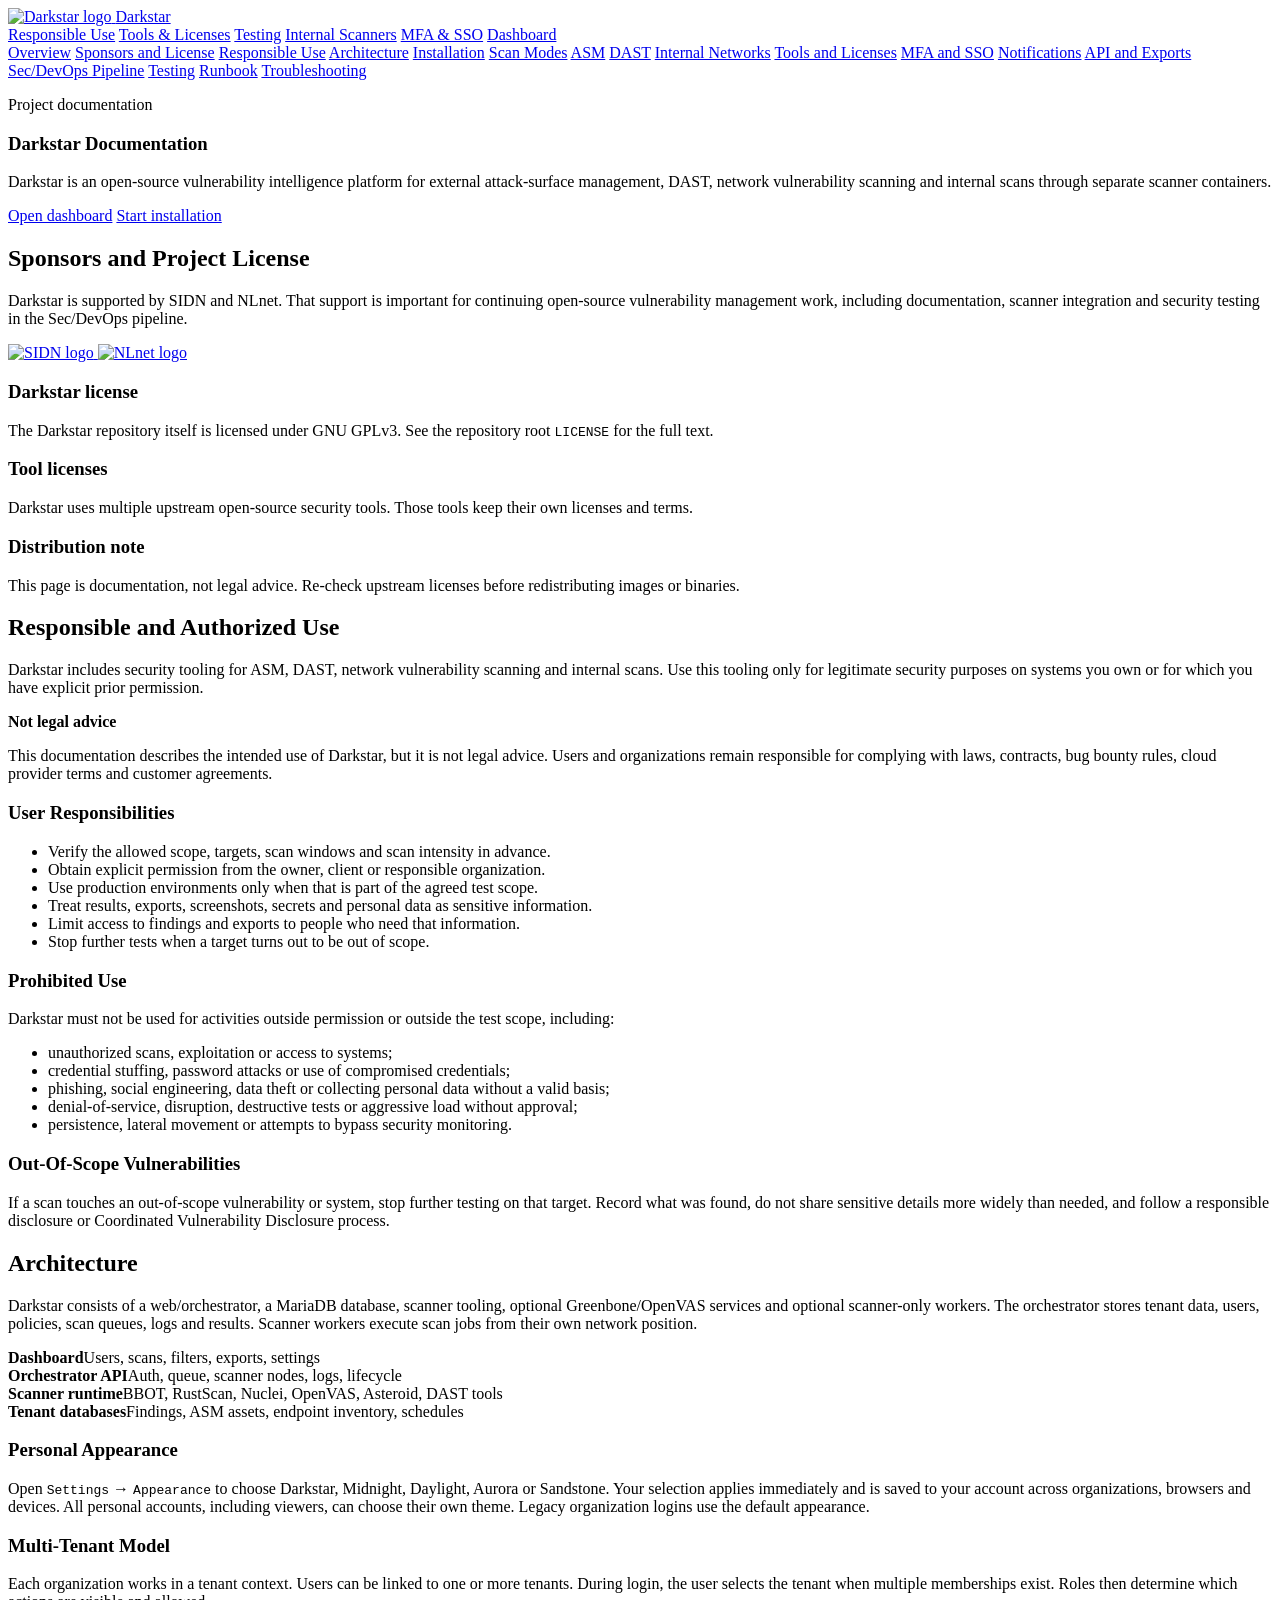
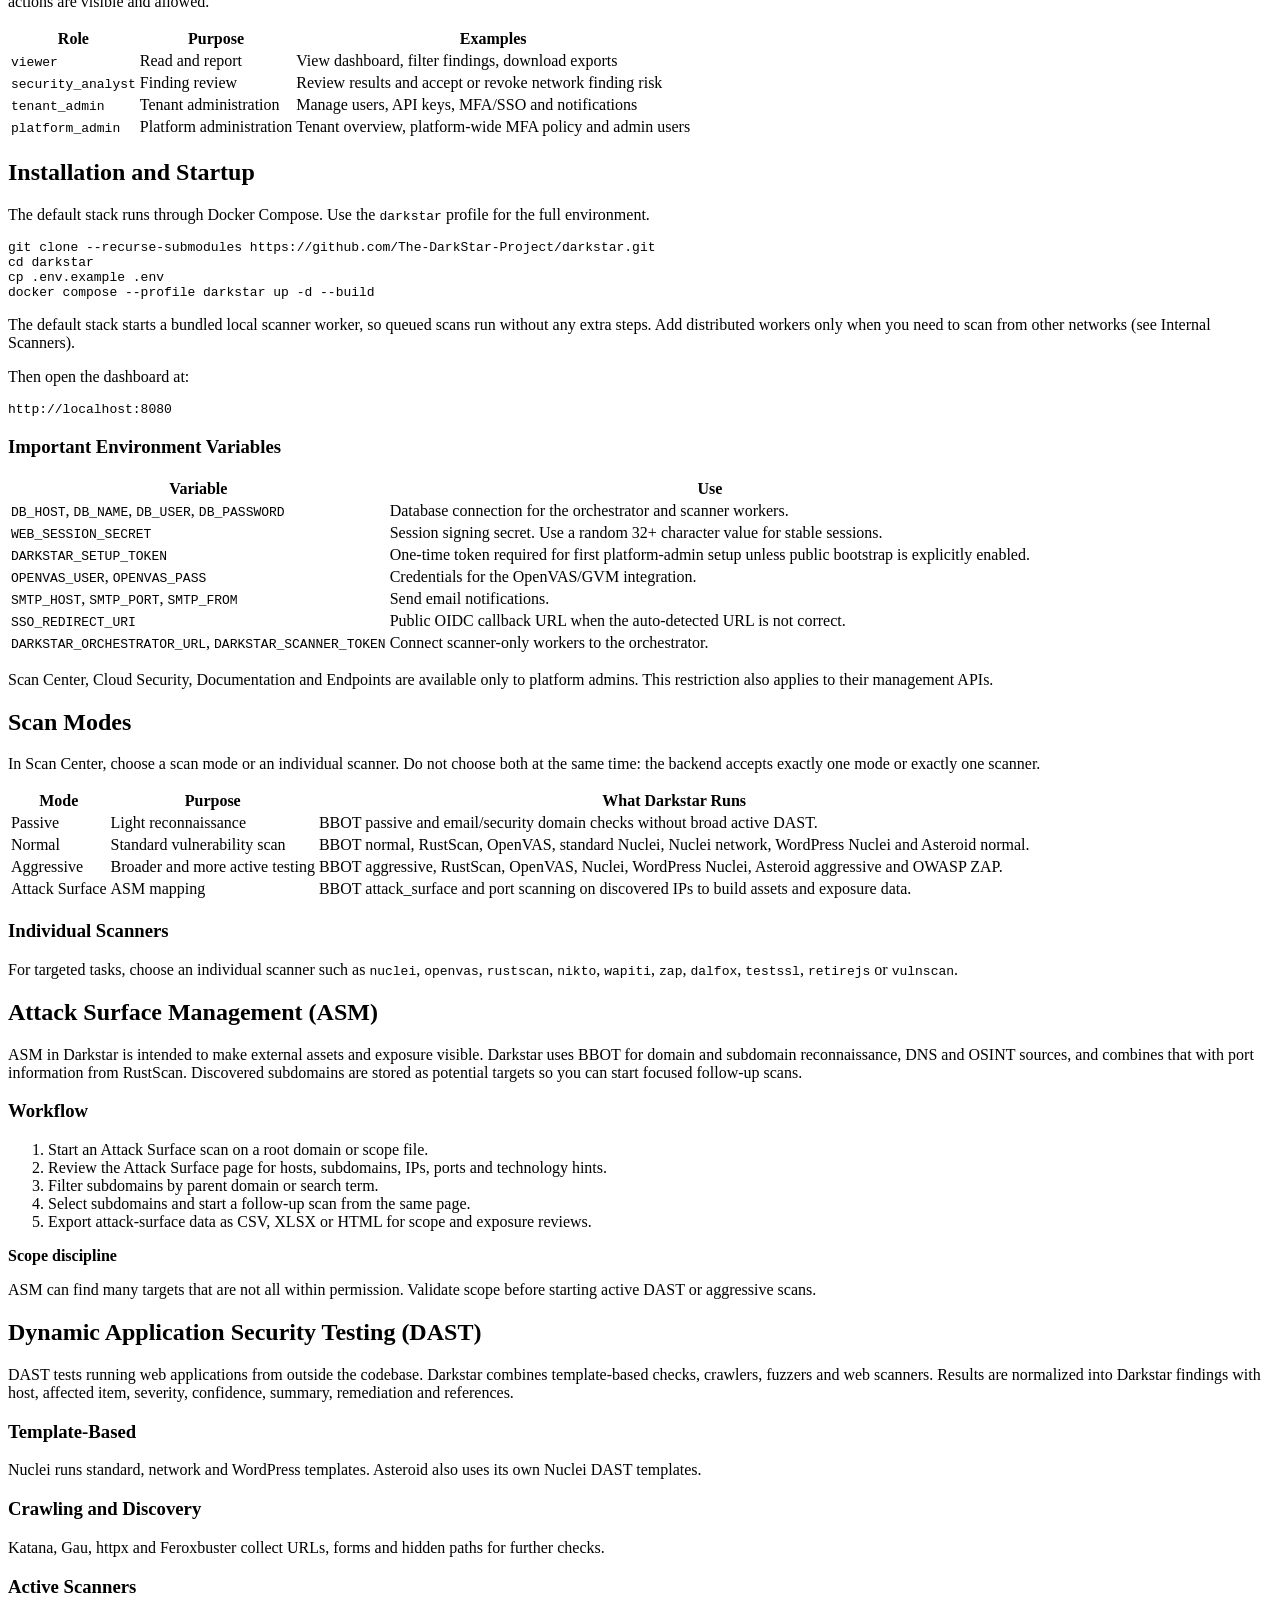
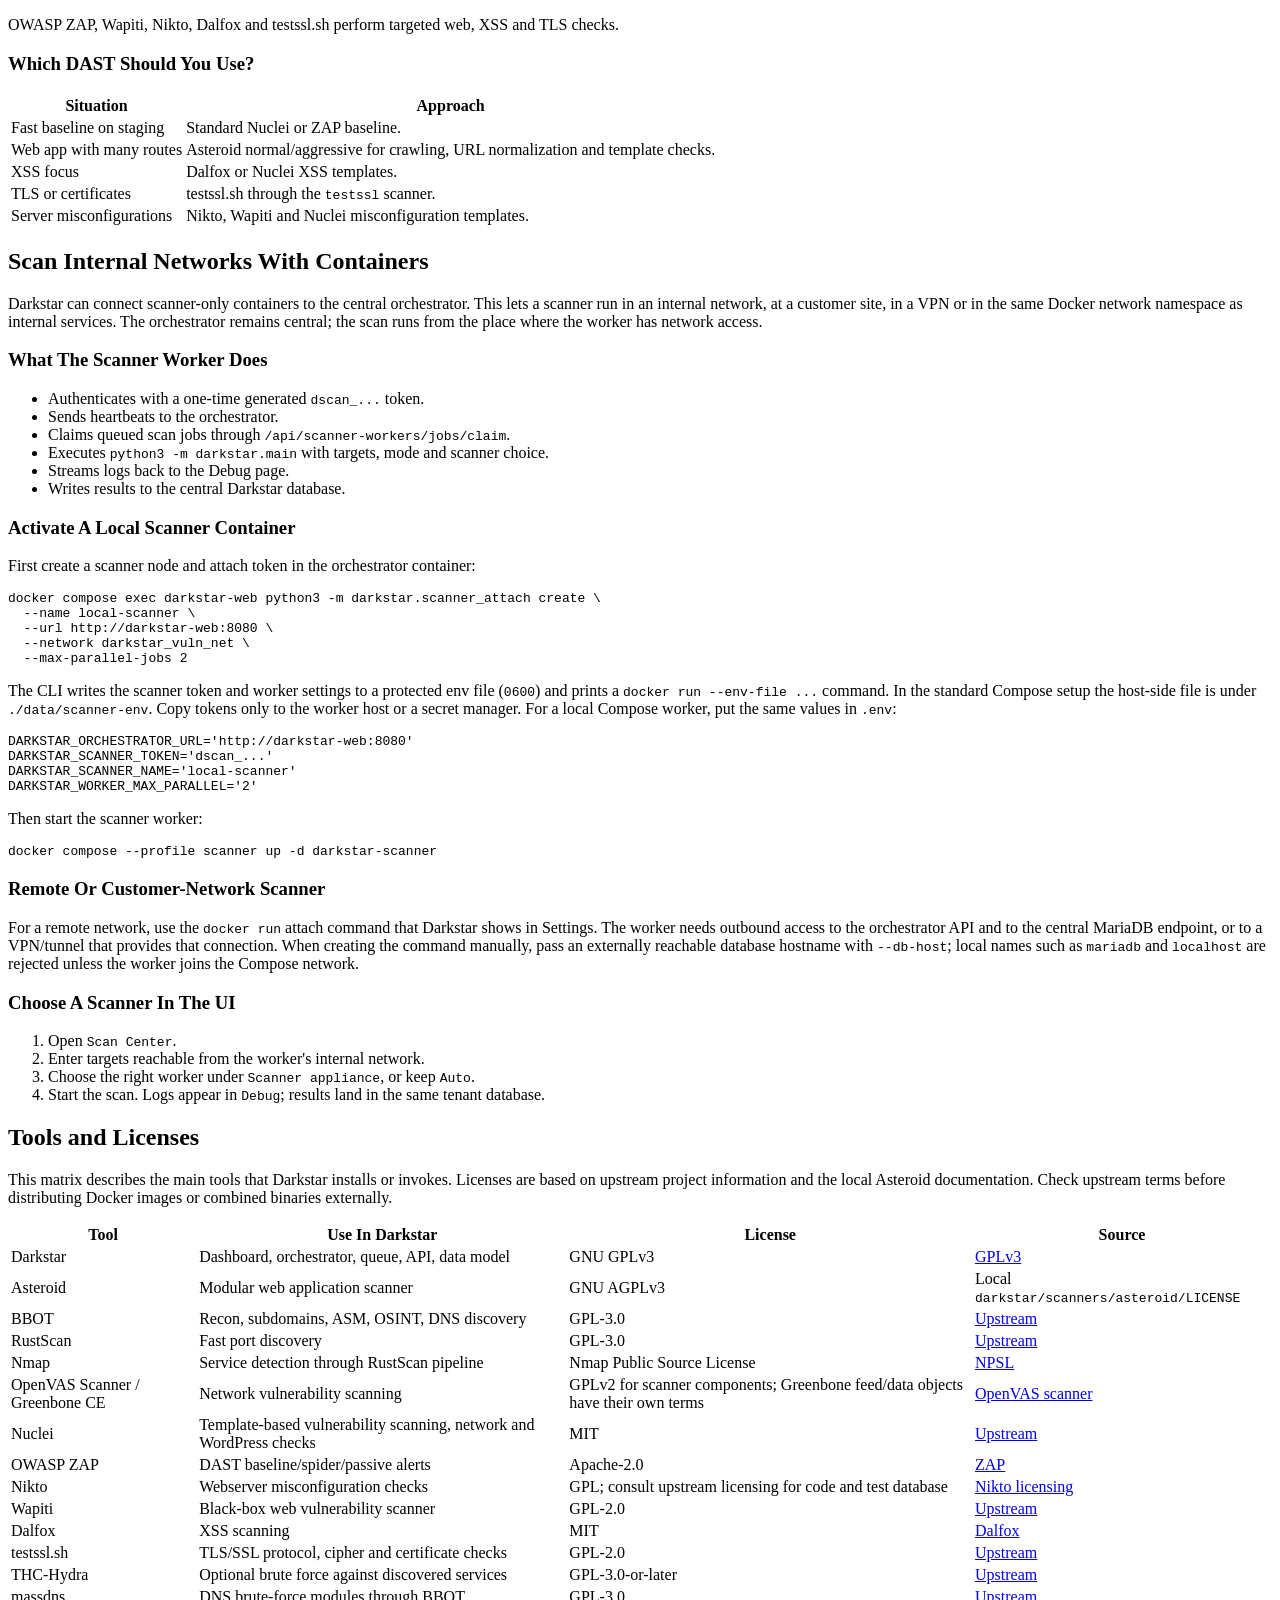
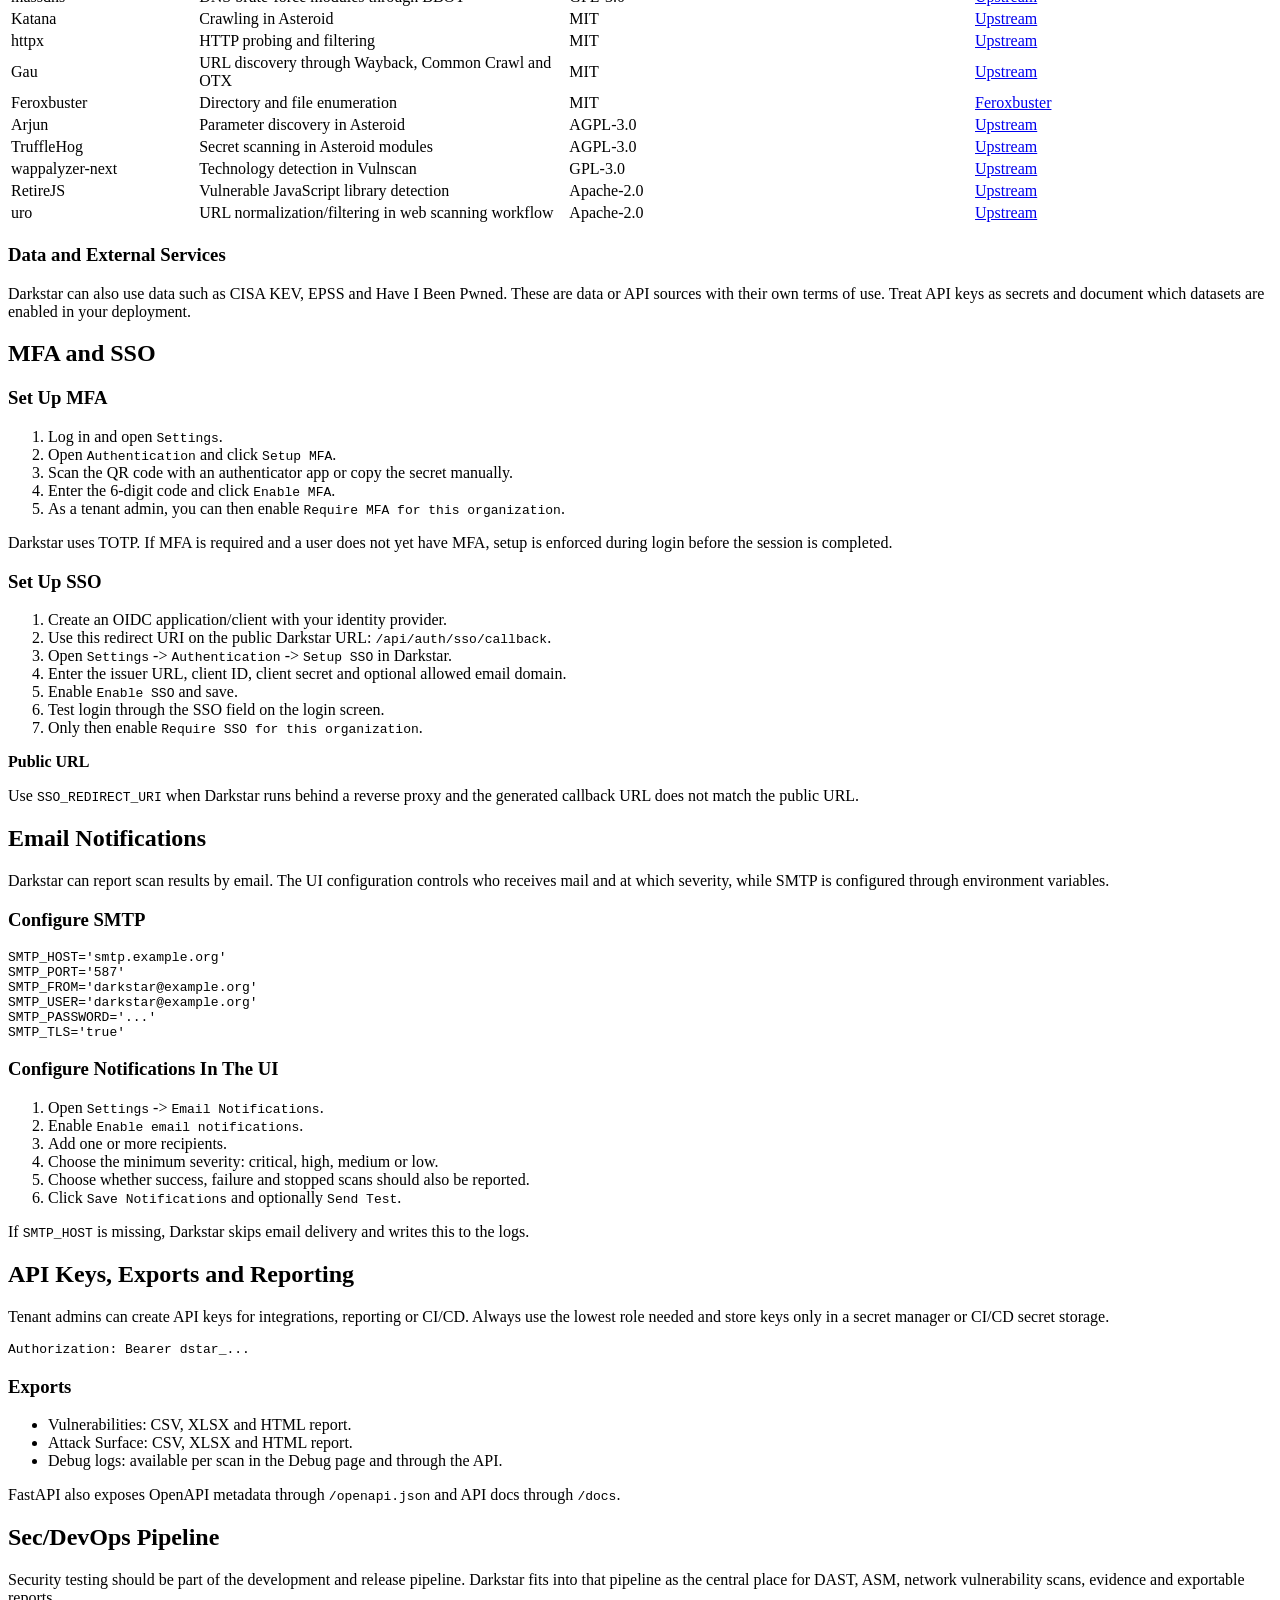
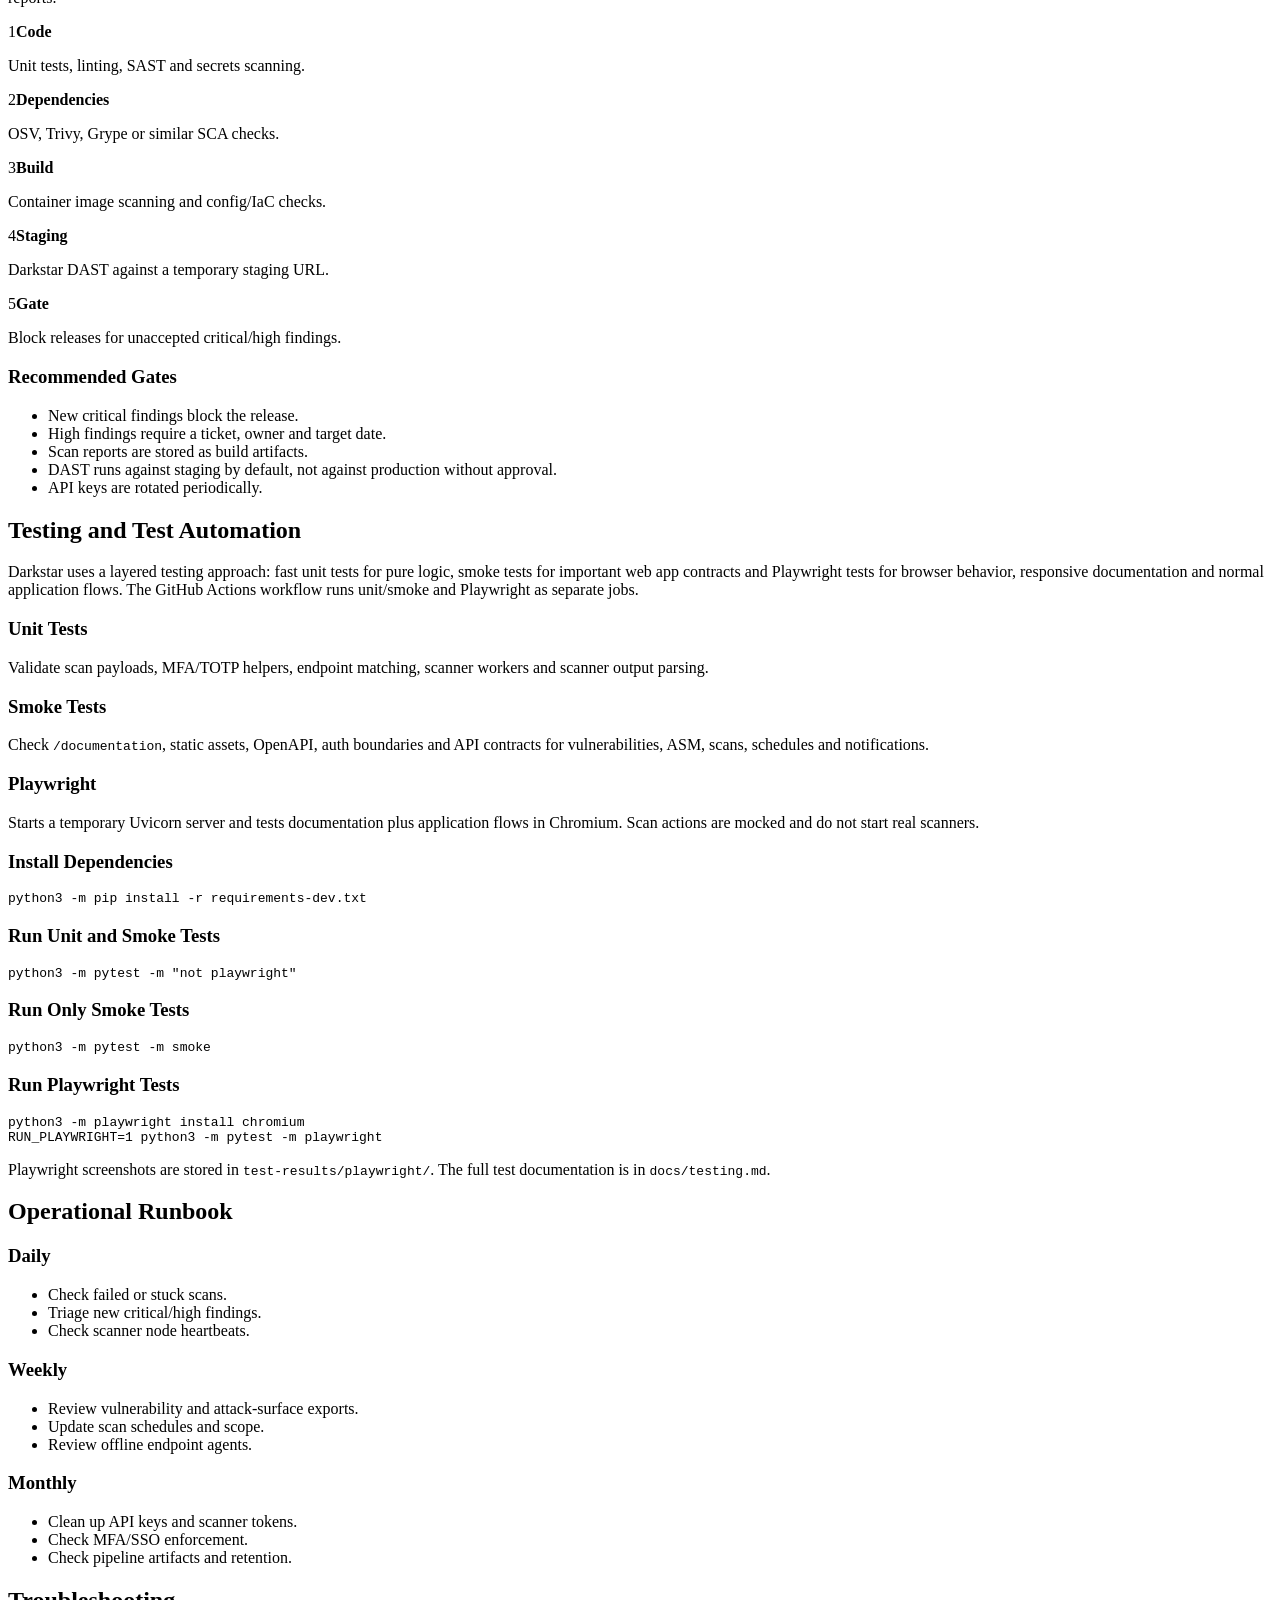
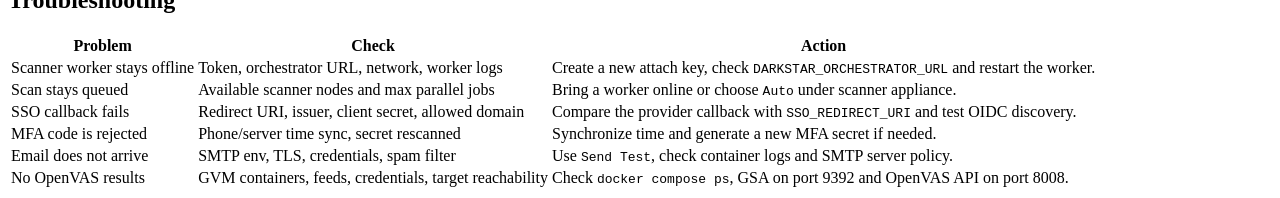
==== commit ea154ad2: "Restrict operational tools and documentation to platform admins" ====
--- a/darkstar/web/templates/documentation.html
+++ b/darkstar/web/templates/documentation.html
@@ -165,8 +165,8 @@
                     <thead><tr><th>Role</th><th>Purpose</th><th>Examples</th></tr></thead>
                     <tbody>
                         <tr><td><code>viewer</code></td><td>Read and report</td><td>View dashboard, filter findings, download exports</td></tr>
-                        <tr><td><code>security_analyst</code></td><td>Operational scanning</td><td>Start scans, view debug logs, triage scan results</td></tr>
-                        <tr><td><code>tenant_admin</code></td><td>Tenant administration</td><td>Manage users, API keys, MFA/SSO, notifications and scanner nodes</td></tr>
+                        <tr><td><code>security_analyst</code></td><td>Finding review</td><td>Review results and accept or revoke network finding risk</td></tr>
+                        <tr><td><code>tenant_admin</code></td><td>Tenant administration</td><td>Manage users, API keys, MFA/SSO and notifications</td></tr>
                         <tr><td><code>platform_admin</code></td><td>Platform administration</td><td>Tenant overview, platform-wide MFA policy and admin users</td></tr>
                     </tbody>
                 </table>
@@ -198,6 +198,7 @@
             </section>
 
             <section id="scan-modes" class="doc-section">
+                <p>Scan Center, Cloud Security, Documentation and Endpoints are available only to platform admins. This restriction also applies to their management APIs.</p>
                 <h2>Scan Modes</h2>
                 <p>
                     In Scan Center, choose a scan mode or an individual scanner. Do not choose both at the same time:
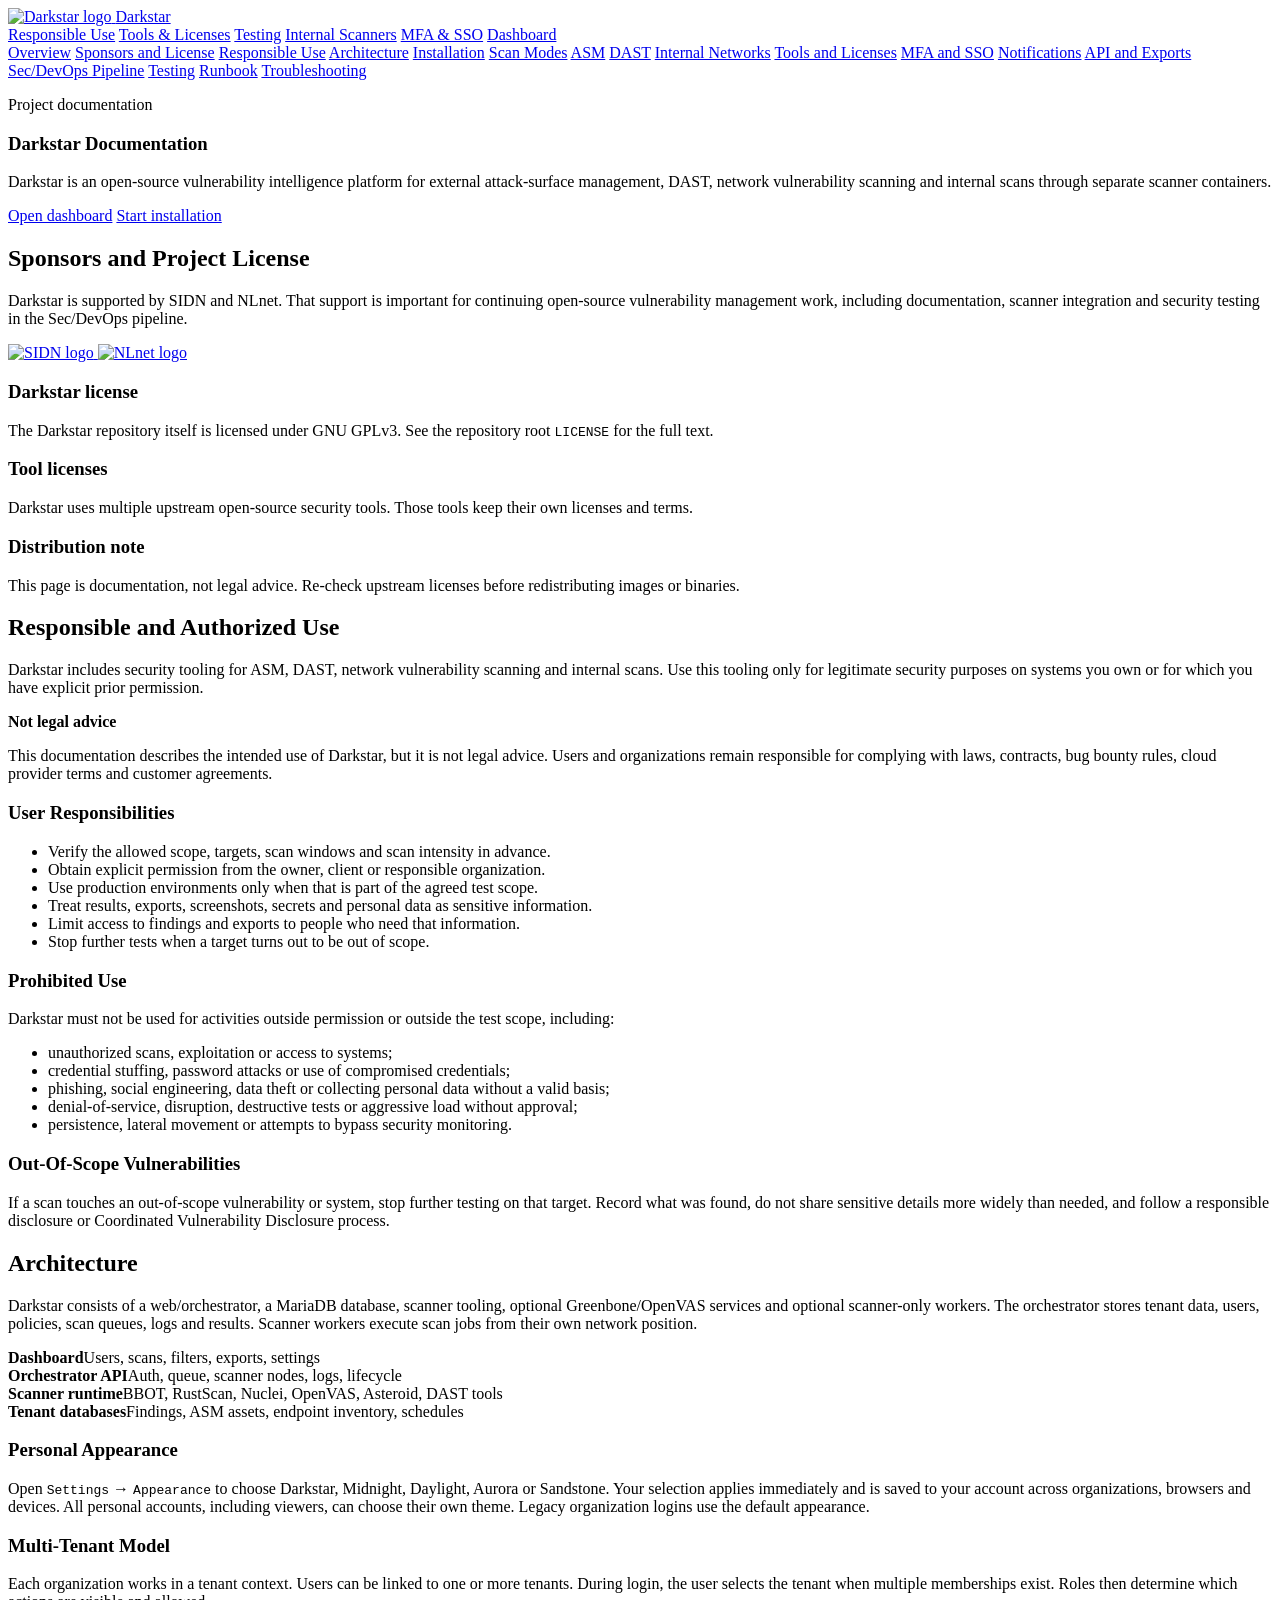
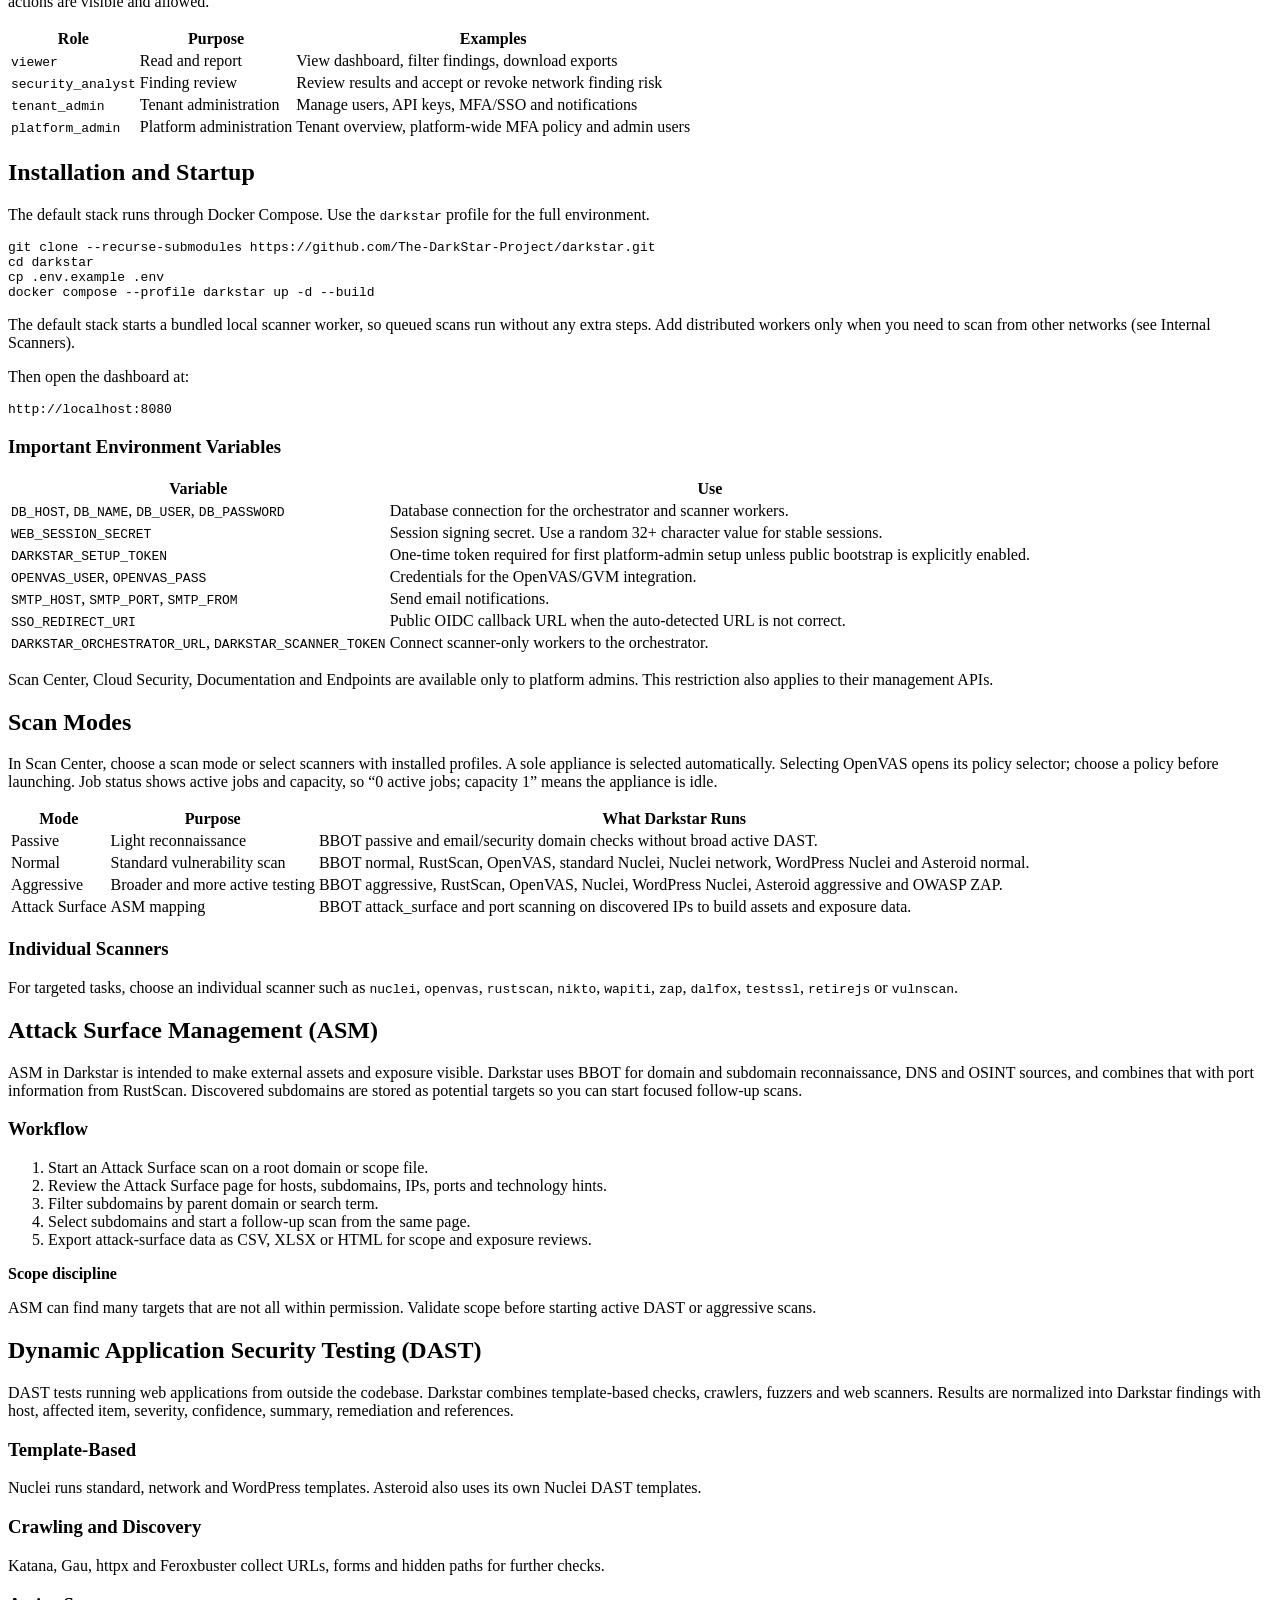
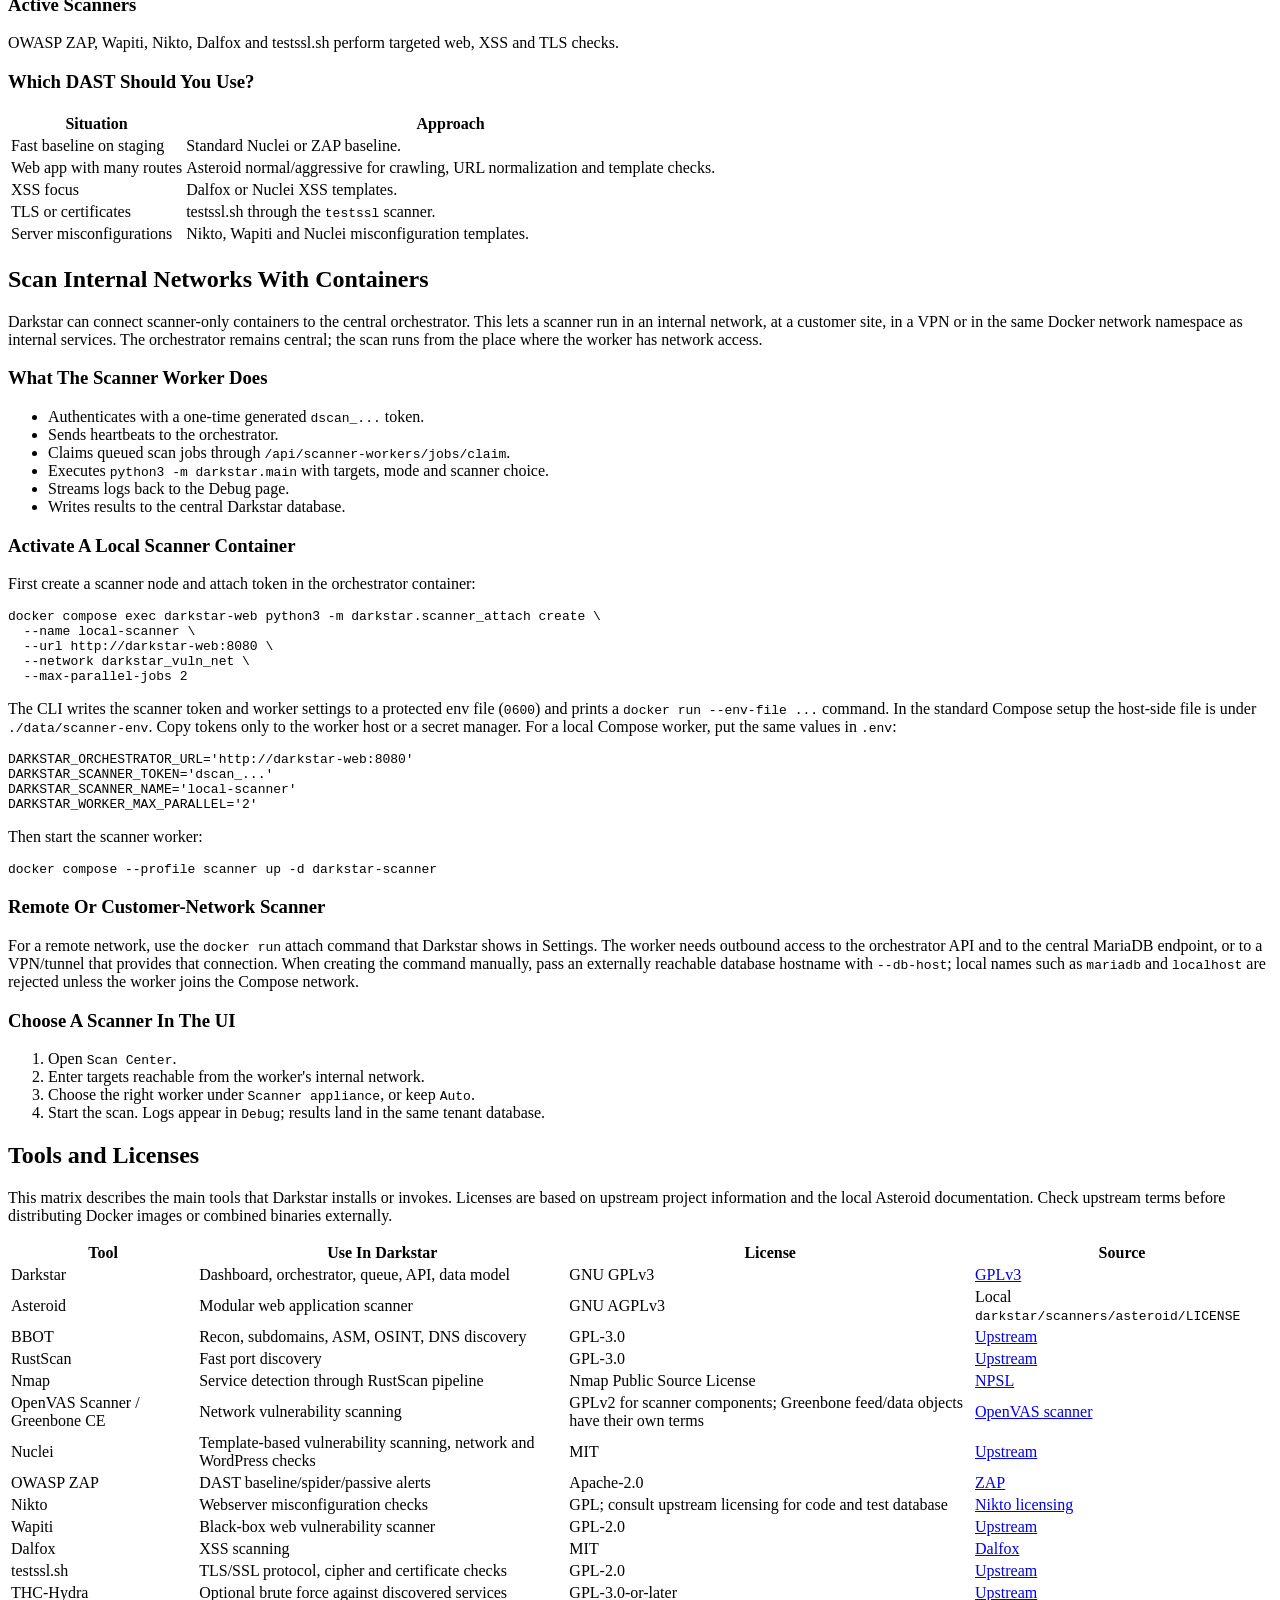
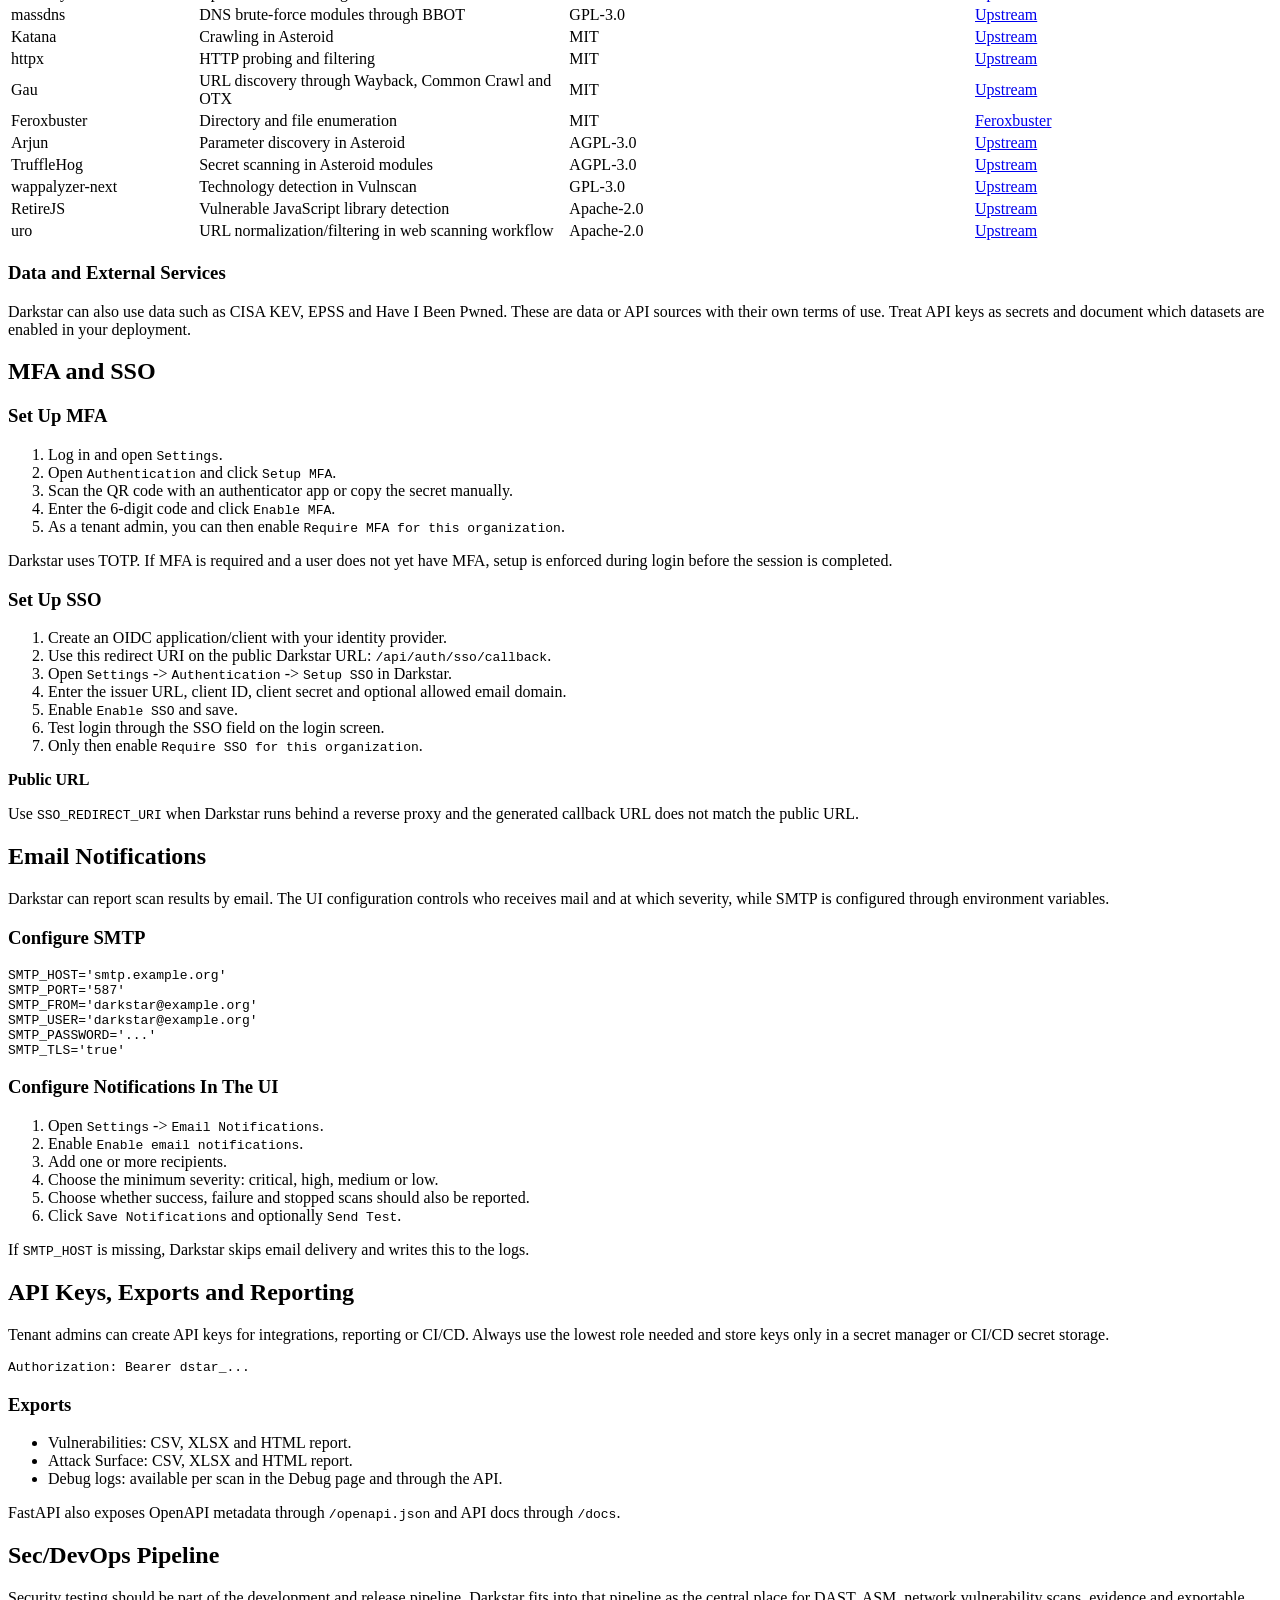
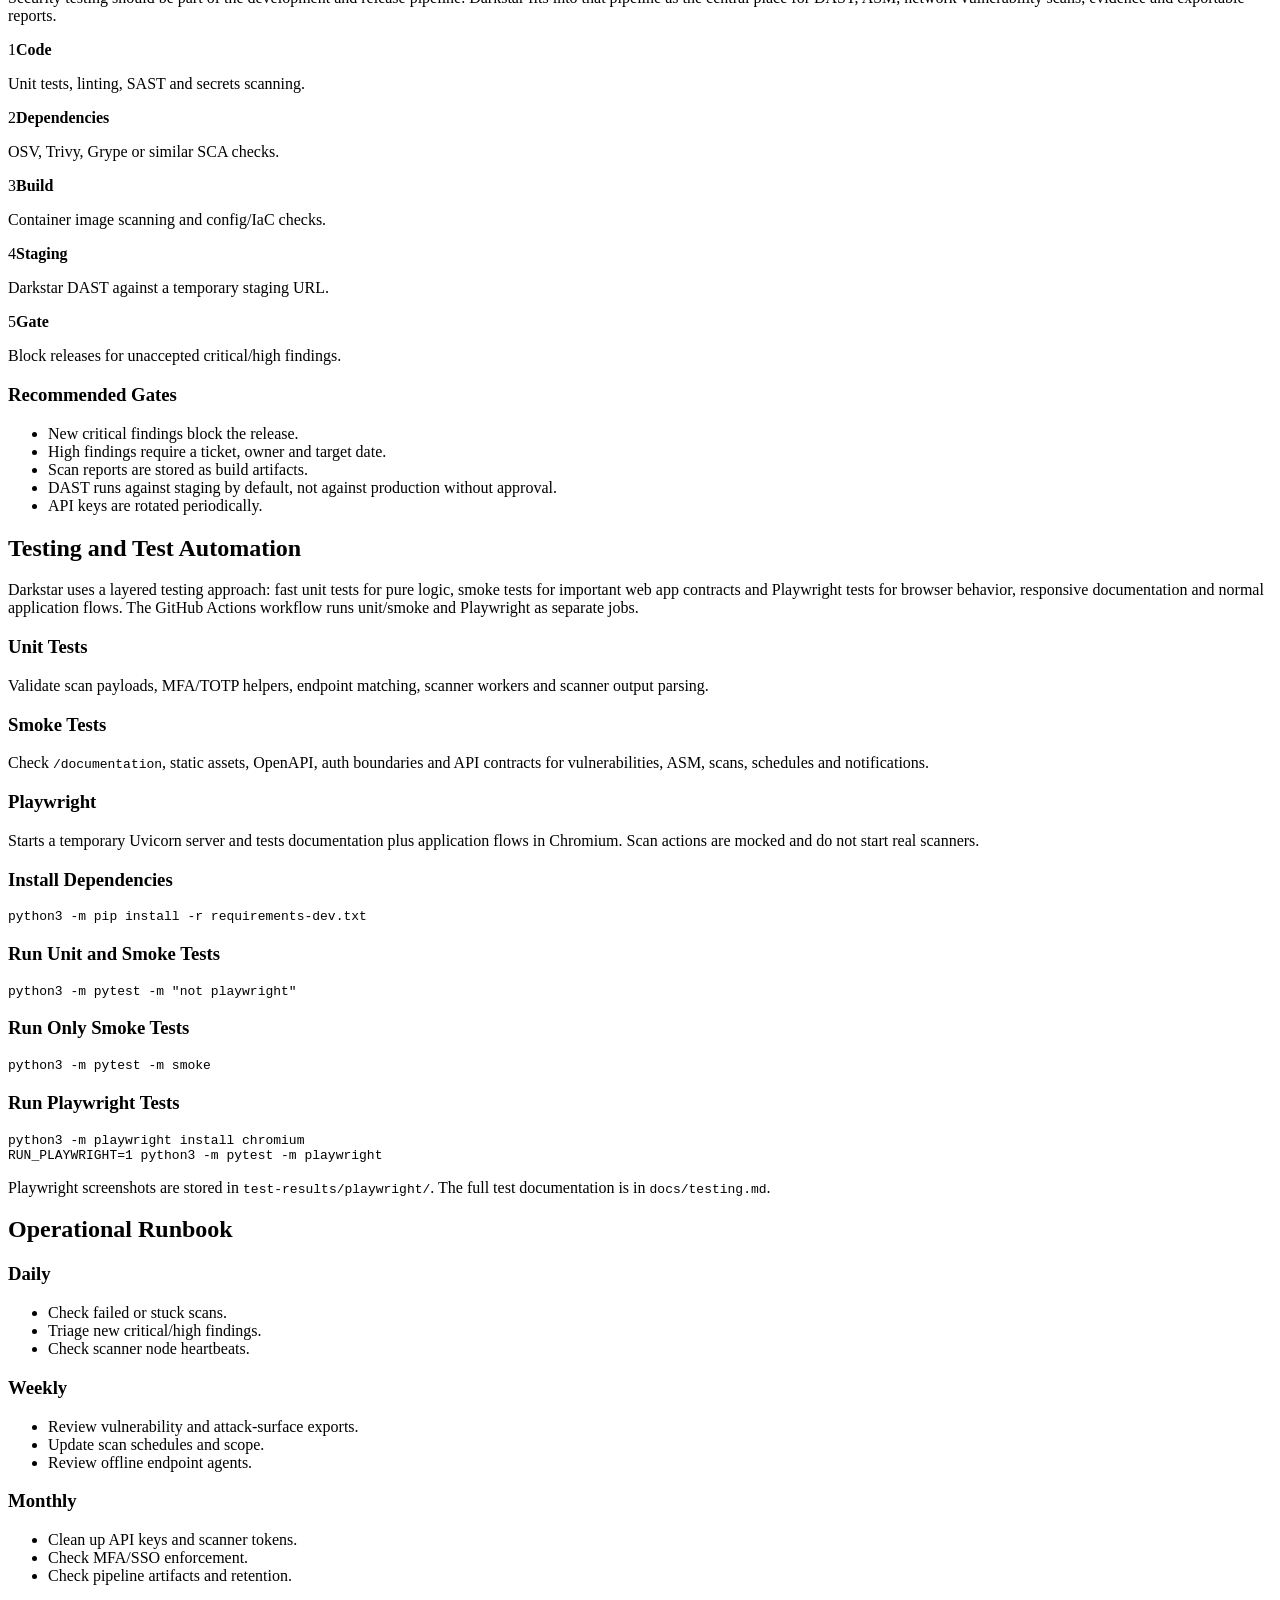
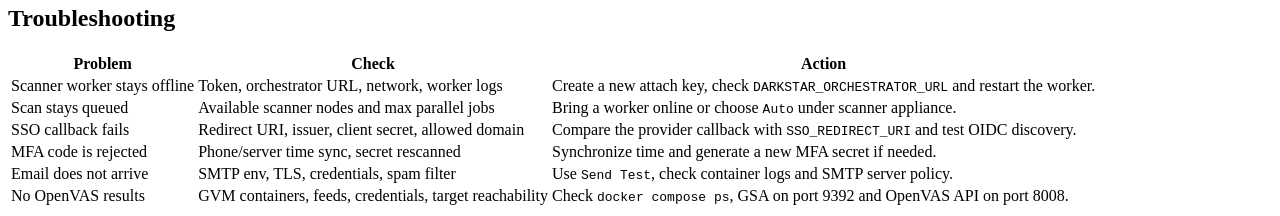
==== commit 5e709280: "Open installed scanner policies directly from scanner selection" ====
--- a/darkstar/web/templates/documentation.html
+++ b/darkstar/web/templates/documentation.html
@@ -201,8 +201,10 @@
                 <p>Scan Center, Cloud Security, Documentation and Endpoints are available only to platform admins. This restriction also applies to their management APIs.</p>
                 <h2>Scan Modes</h2>
                 <p>
-                    In Scan Center, choose a scan mode or an individual scanner. Do not choose both at the same time:
-                    the backend accepts exactly one mode or exactly one scanner.
+                    In Scan Center, choose a scan mode or select scanners with installed profiles.
+                    A sole appliance is selected automatically. Selecting OpenVAS opens its policy selector;
+                    choose a policy before launching. Job status shows active jobs and capacity, so
+                    “0 active jobs; capacity 1” means the appliance is idle.
                 </p>
                 <table>
                     <thead><tr><th>Mode</th><th>Purpose</th><th>What Darkstar Runs</th></tr></thead>
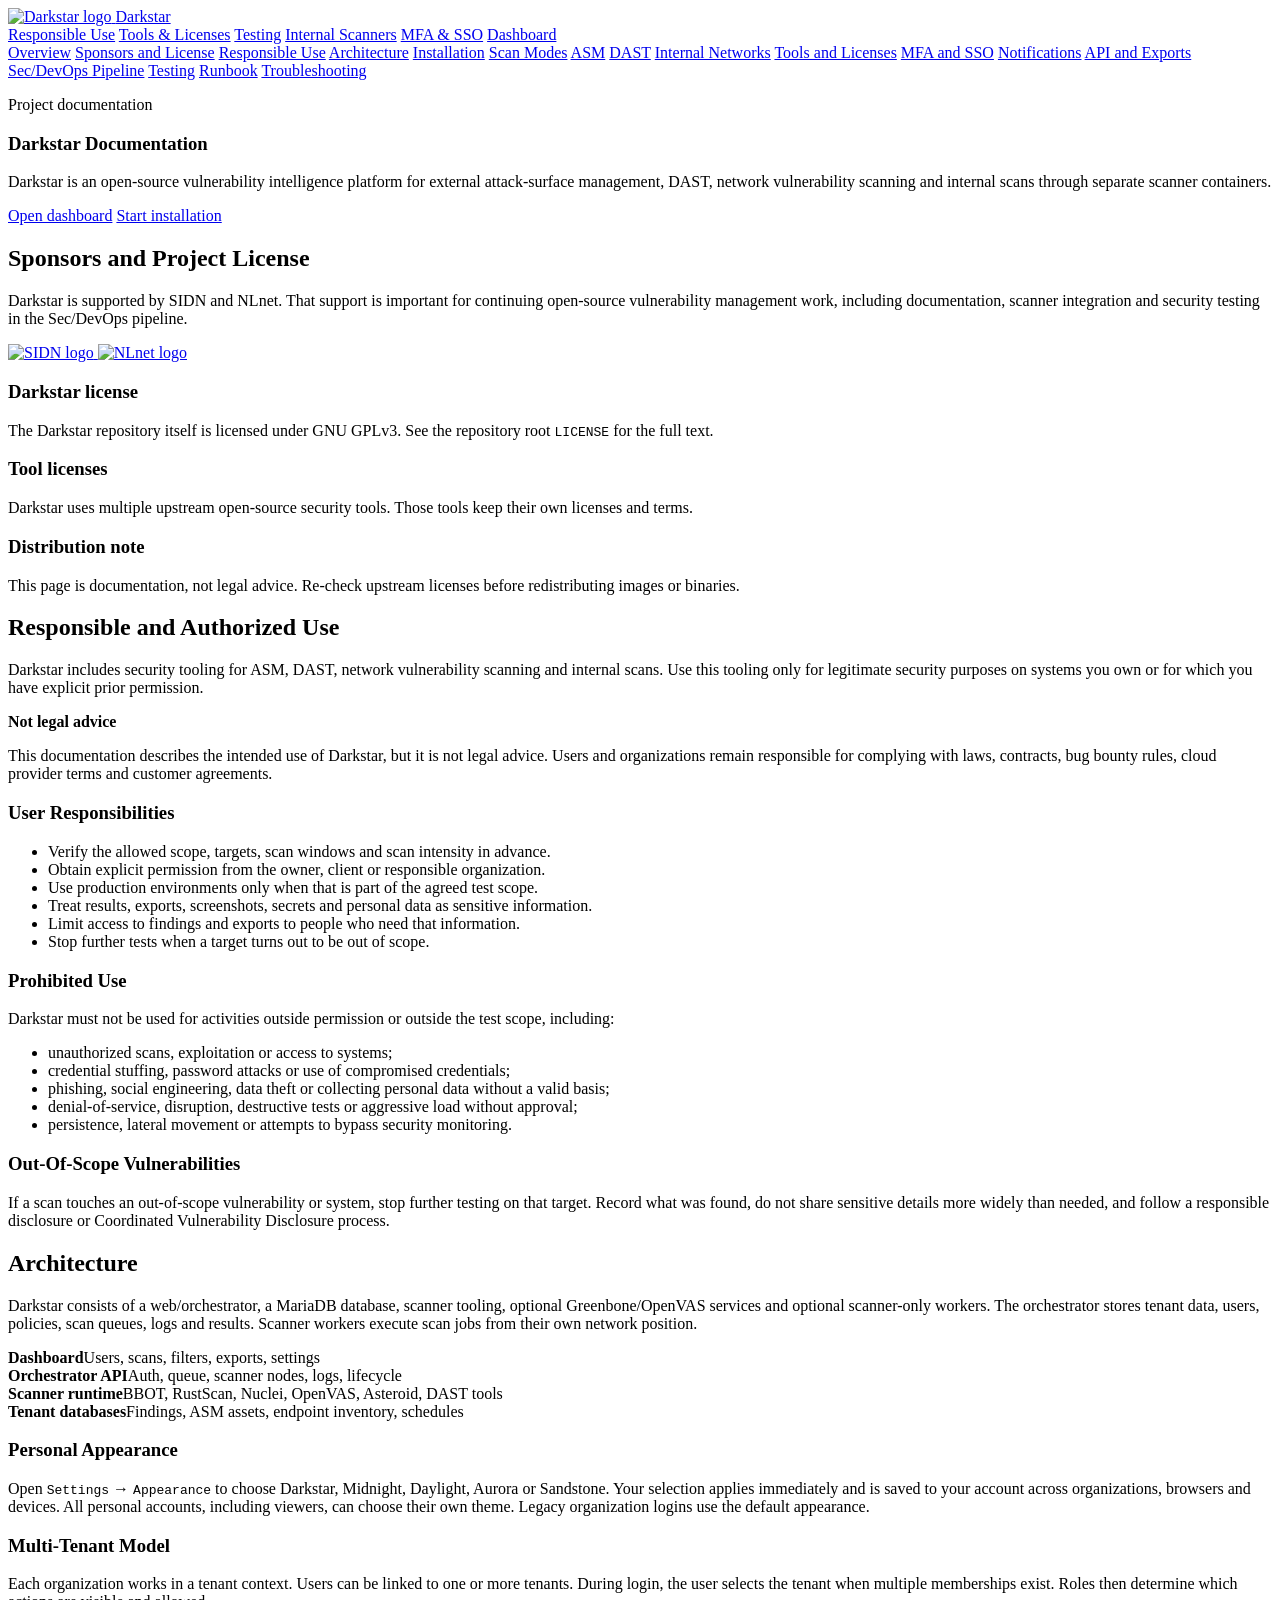
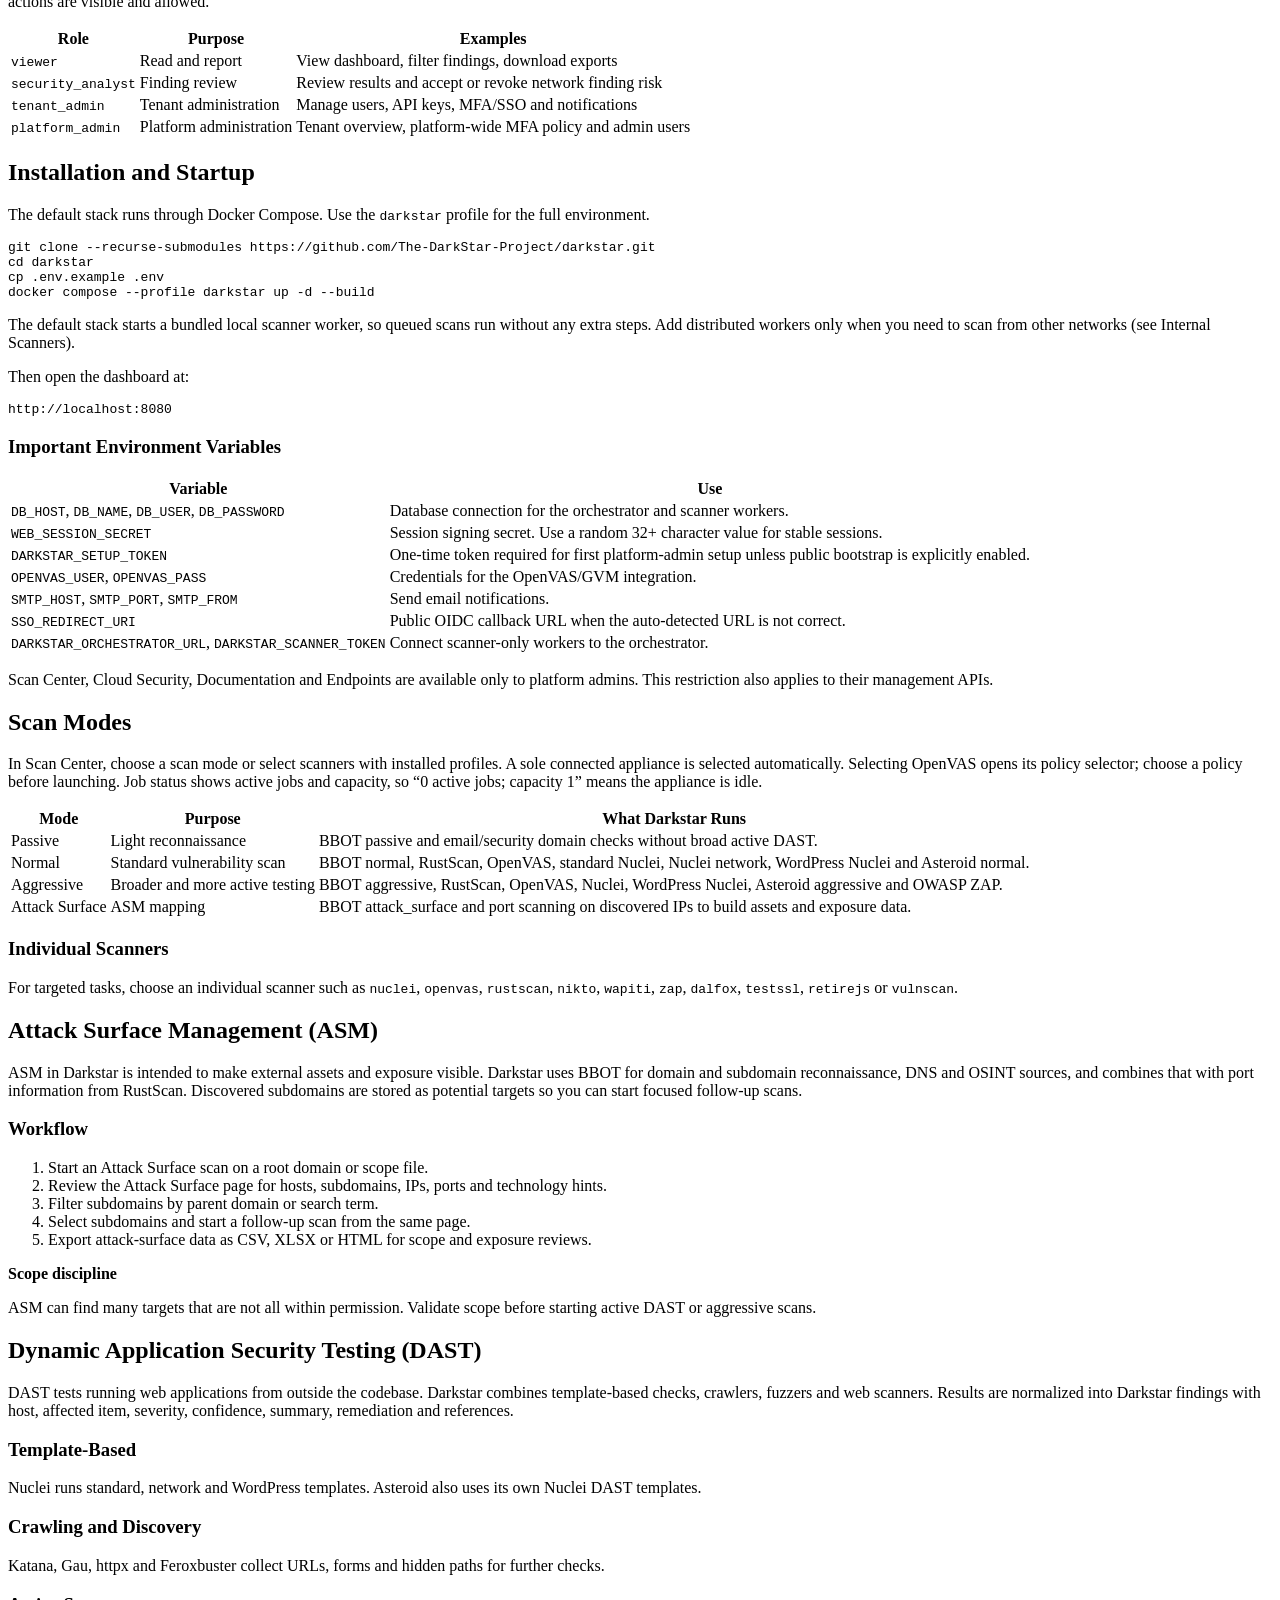
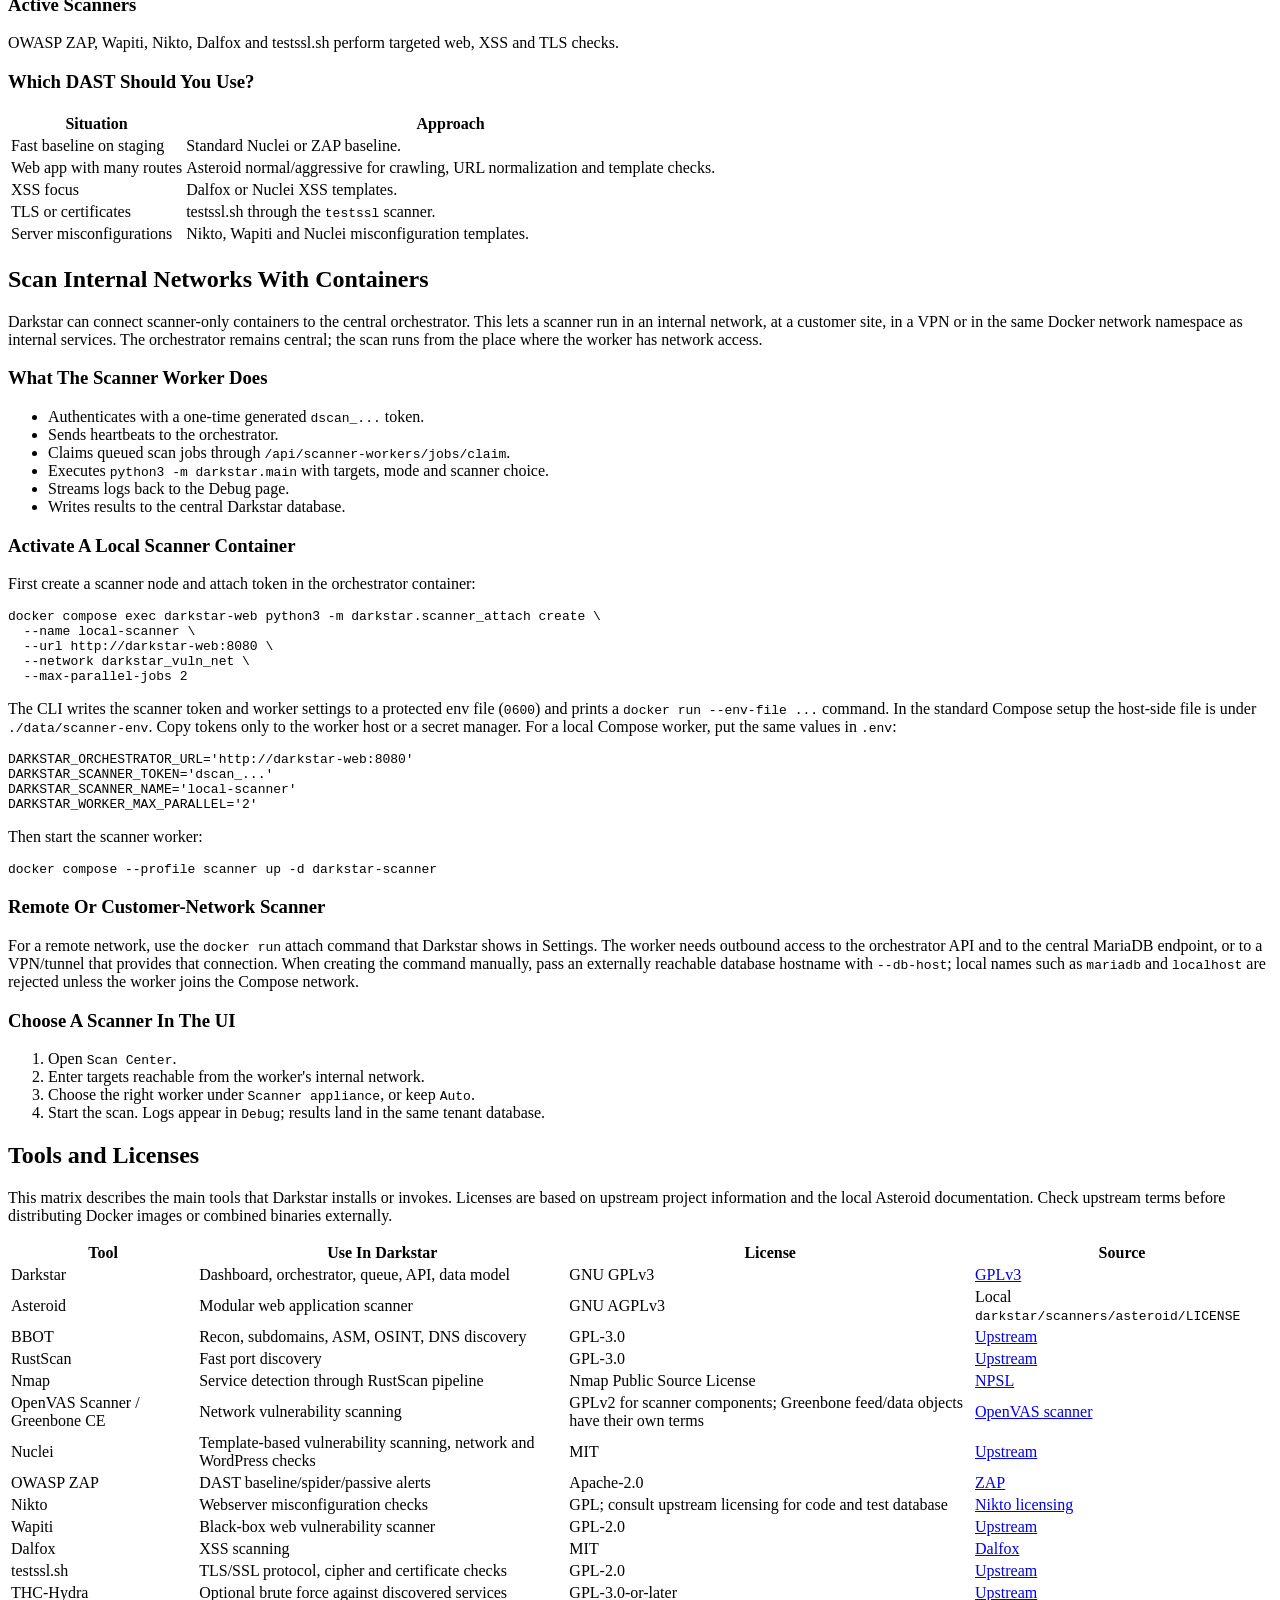
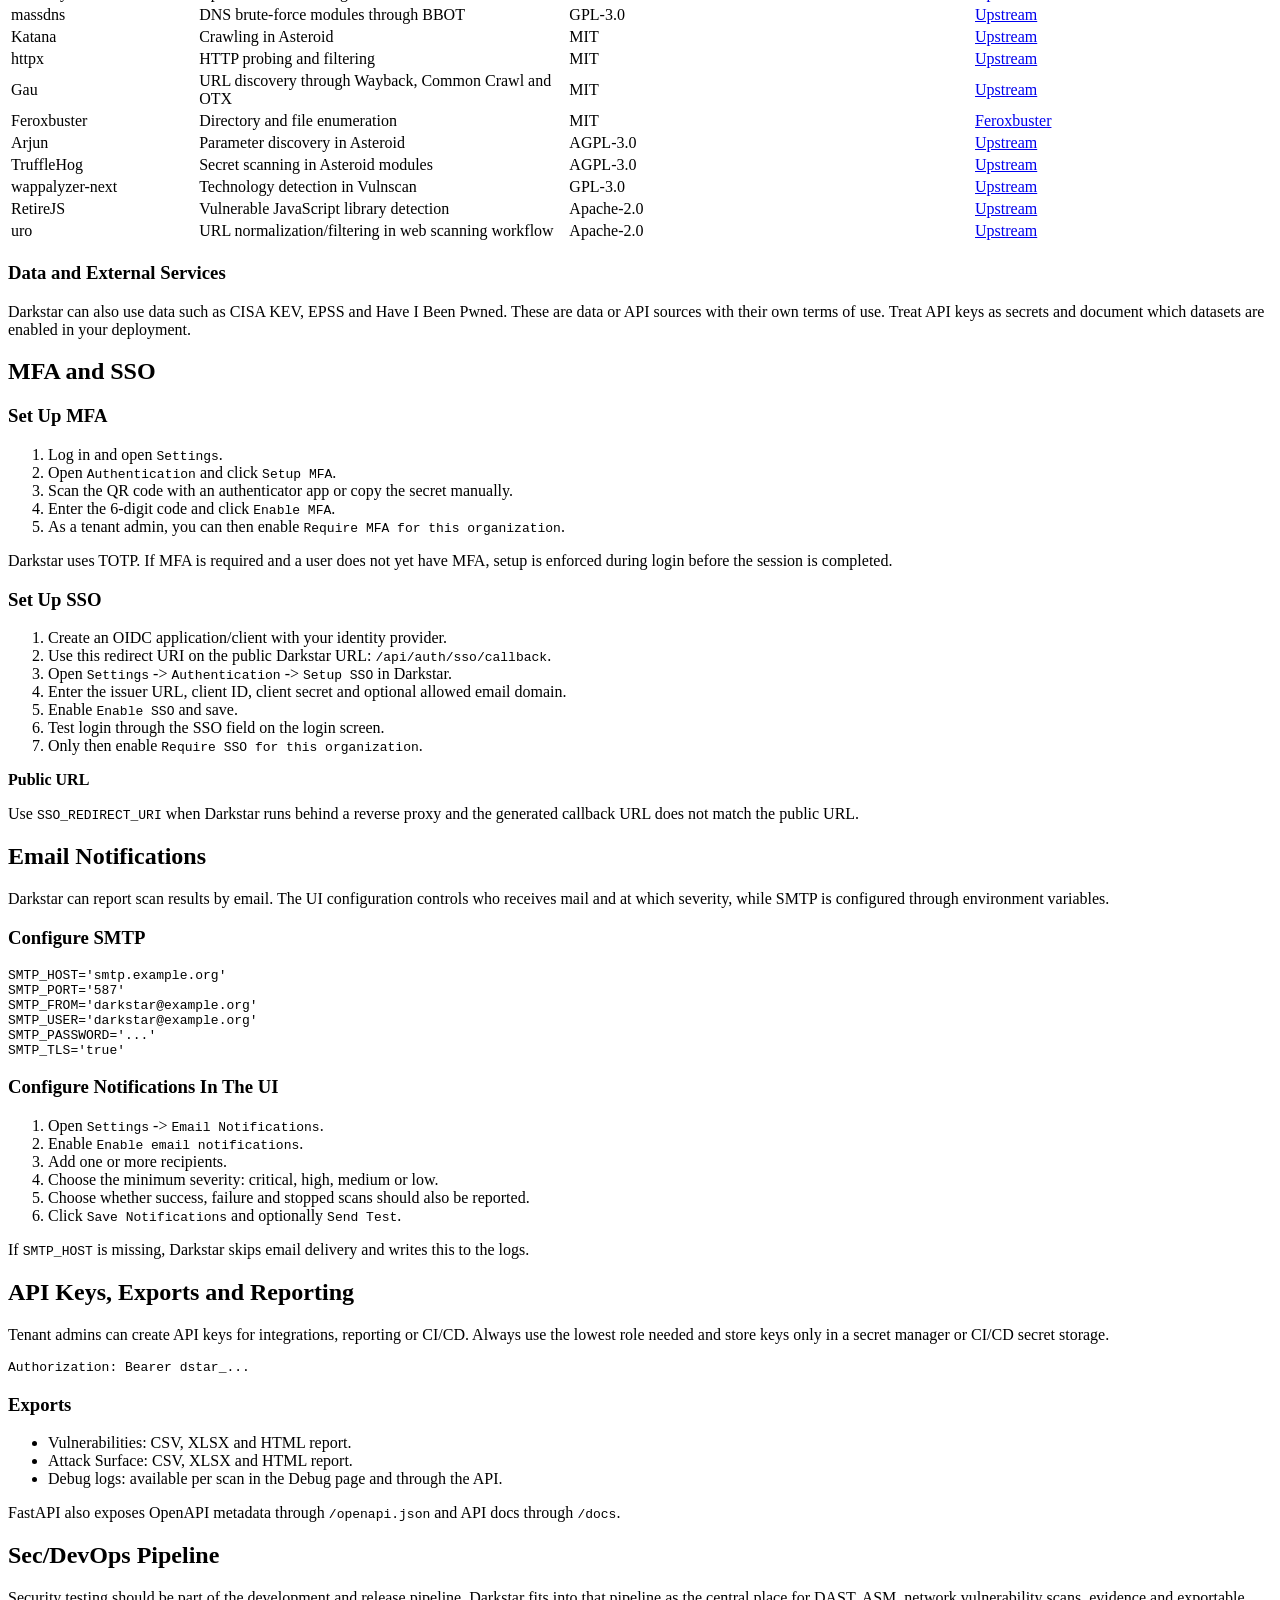
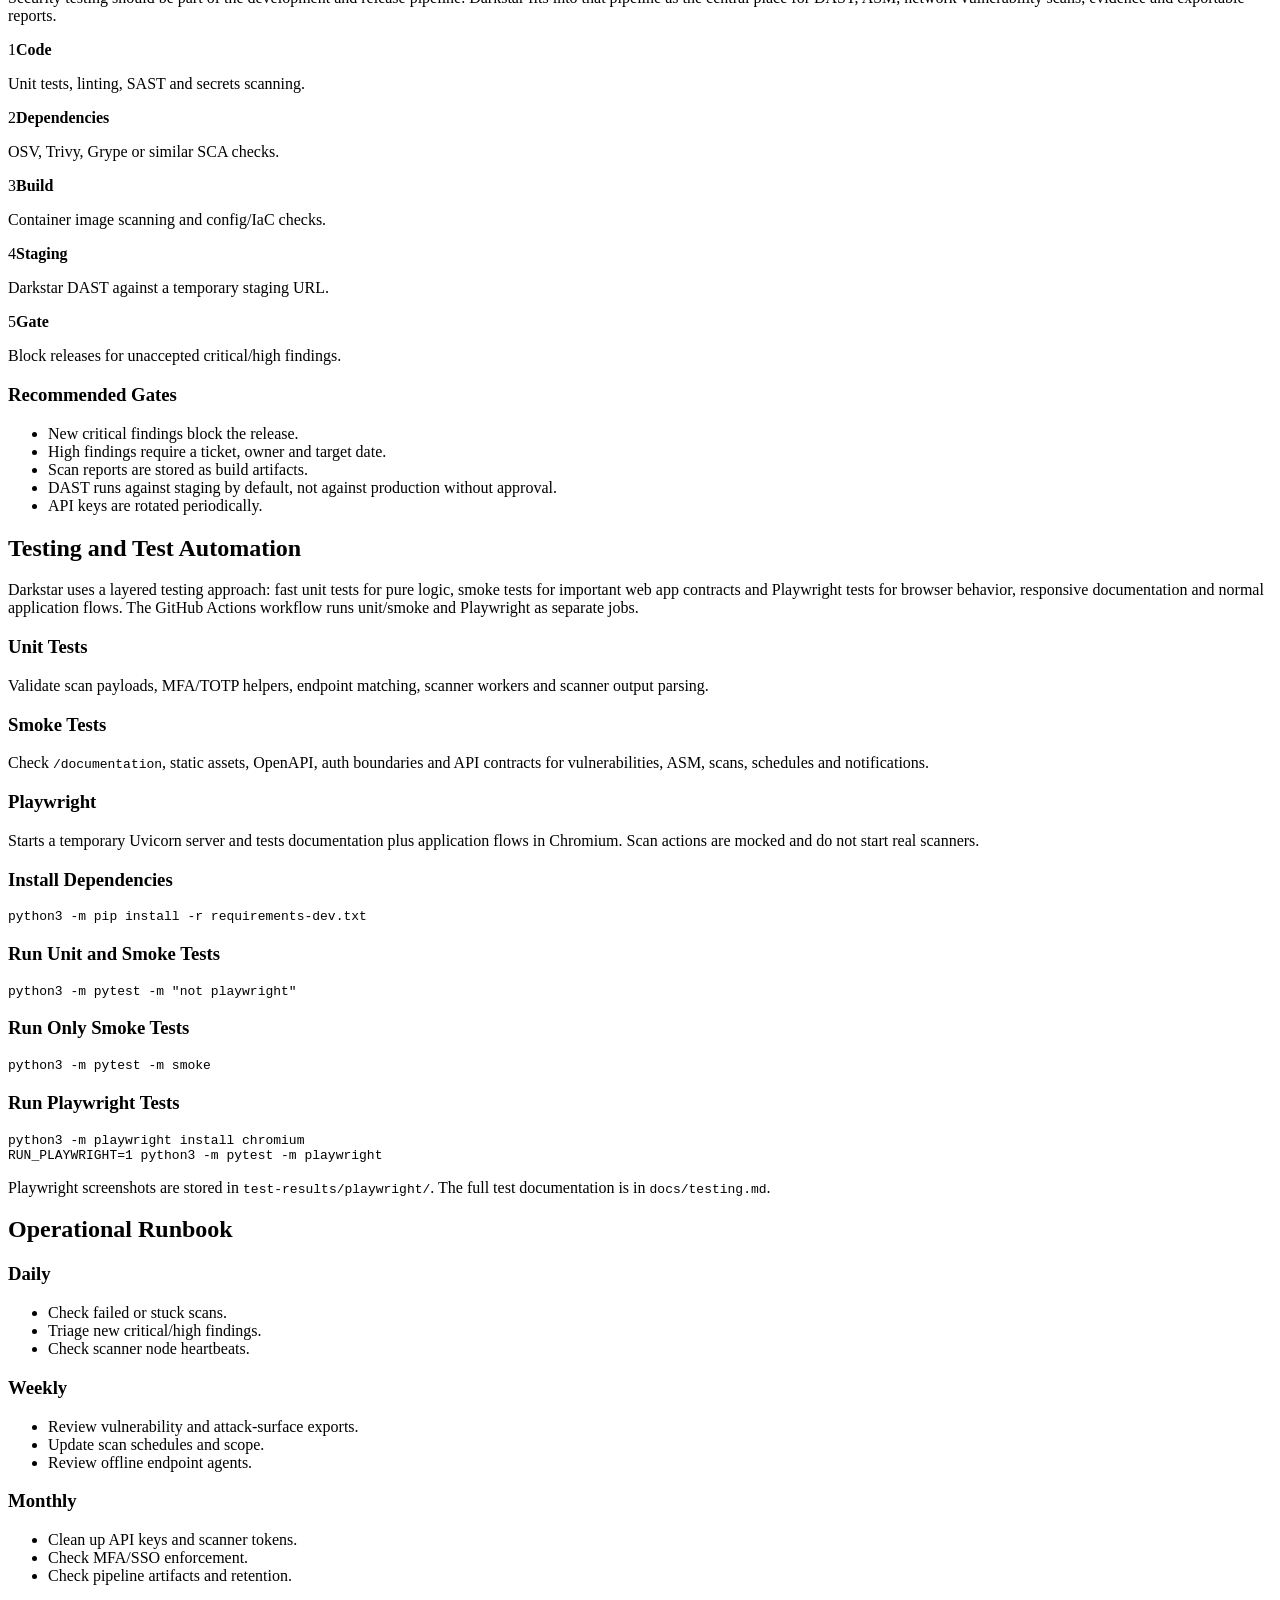
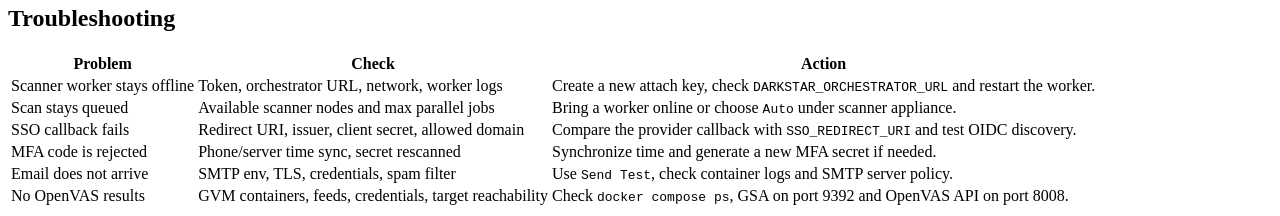
==== commit 098fc028: "Select connected scanner workers instead of unattached registrations" ====
--- a/darkstar/web/templates/documentation.html
+++ b/darkstar/web/templates/documentation.html
@@ -202,7 +202,7 @@
                 <h2>Scan Modes</h2>
                 <p>
                     In Scan Center, choose a scan mode or select scanners with installed profiles.
-                    A sole appliance is selected automatically. Selecting OpenVAS opens its policy selector;
+                    A sole connected appliance is selected automatically. Selecting OpenVAS opens its policy selector;
                     choose a policy before launching. Job status shows active jobs and capacity, so
                     “0 active jobs; capacity 1” means the appliance is idle.
                 </p>
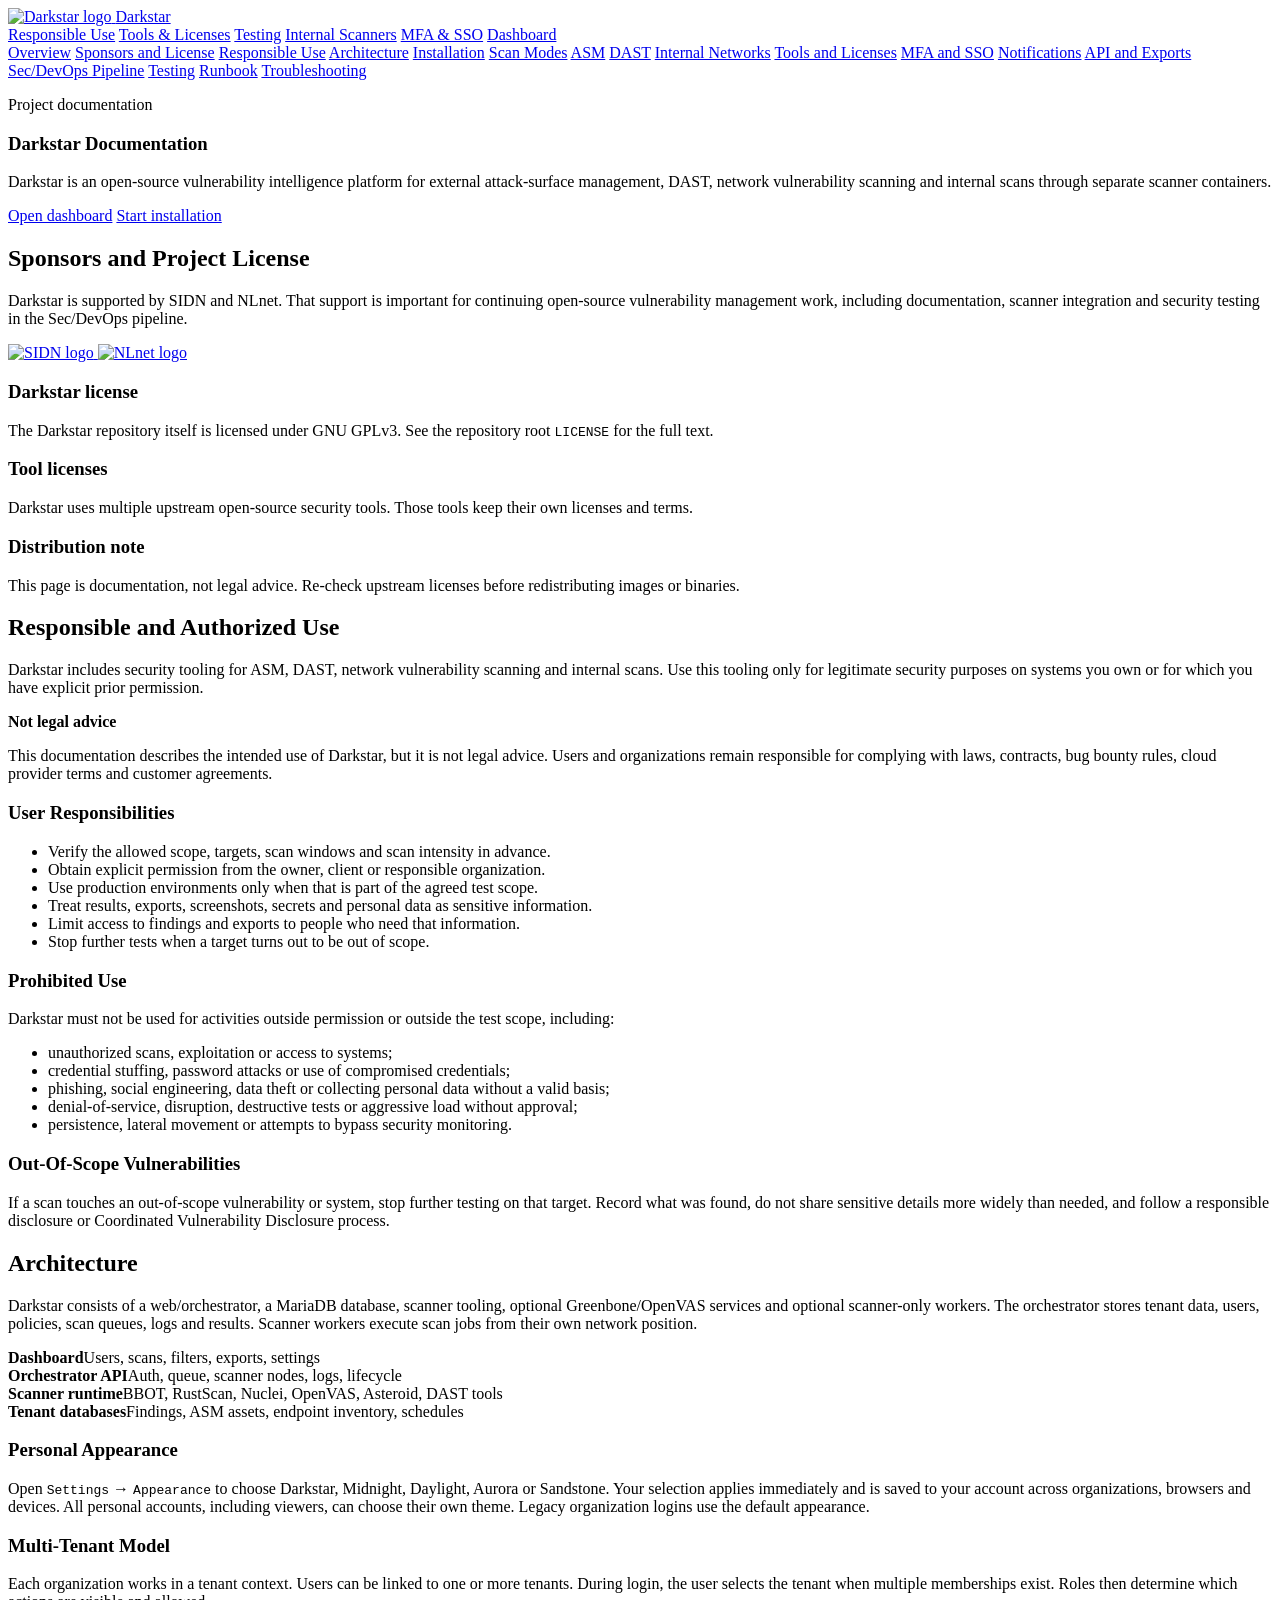
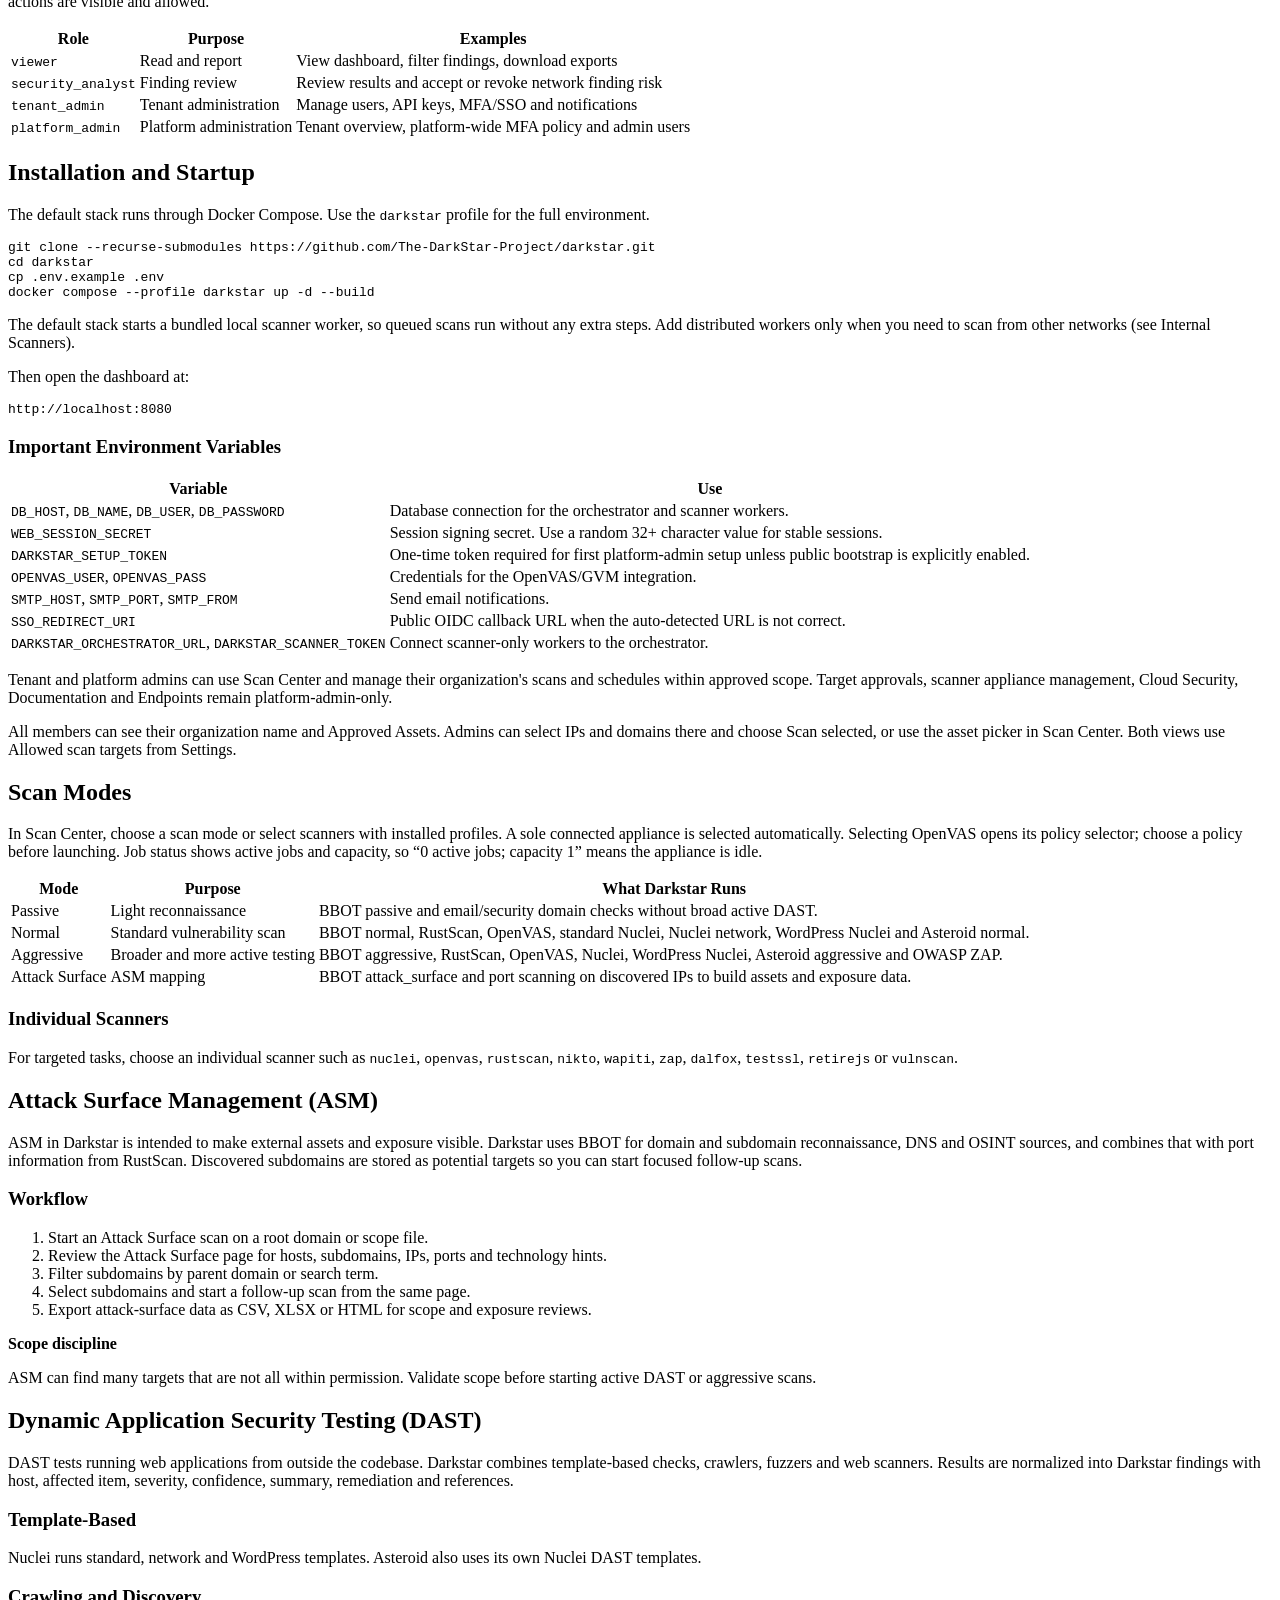
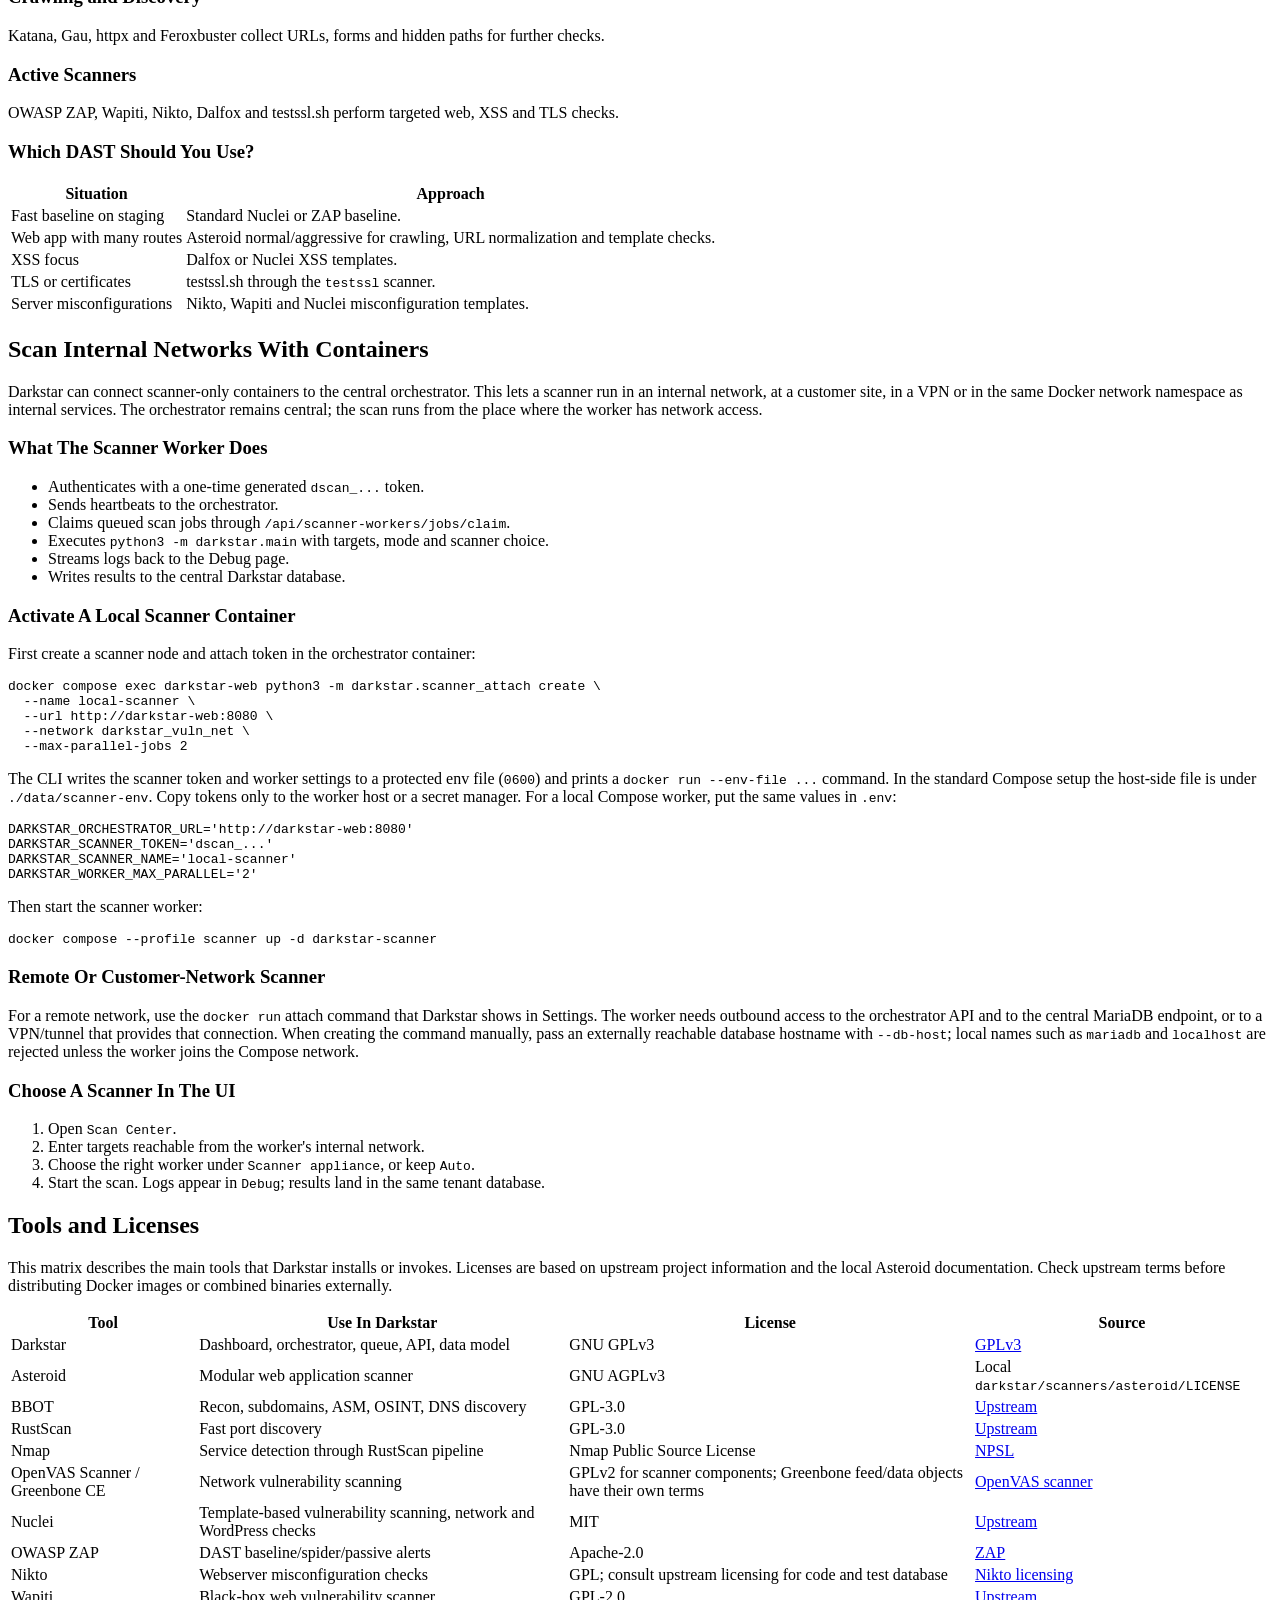
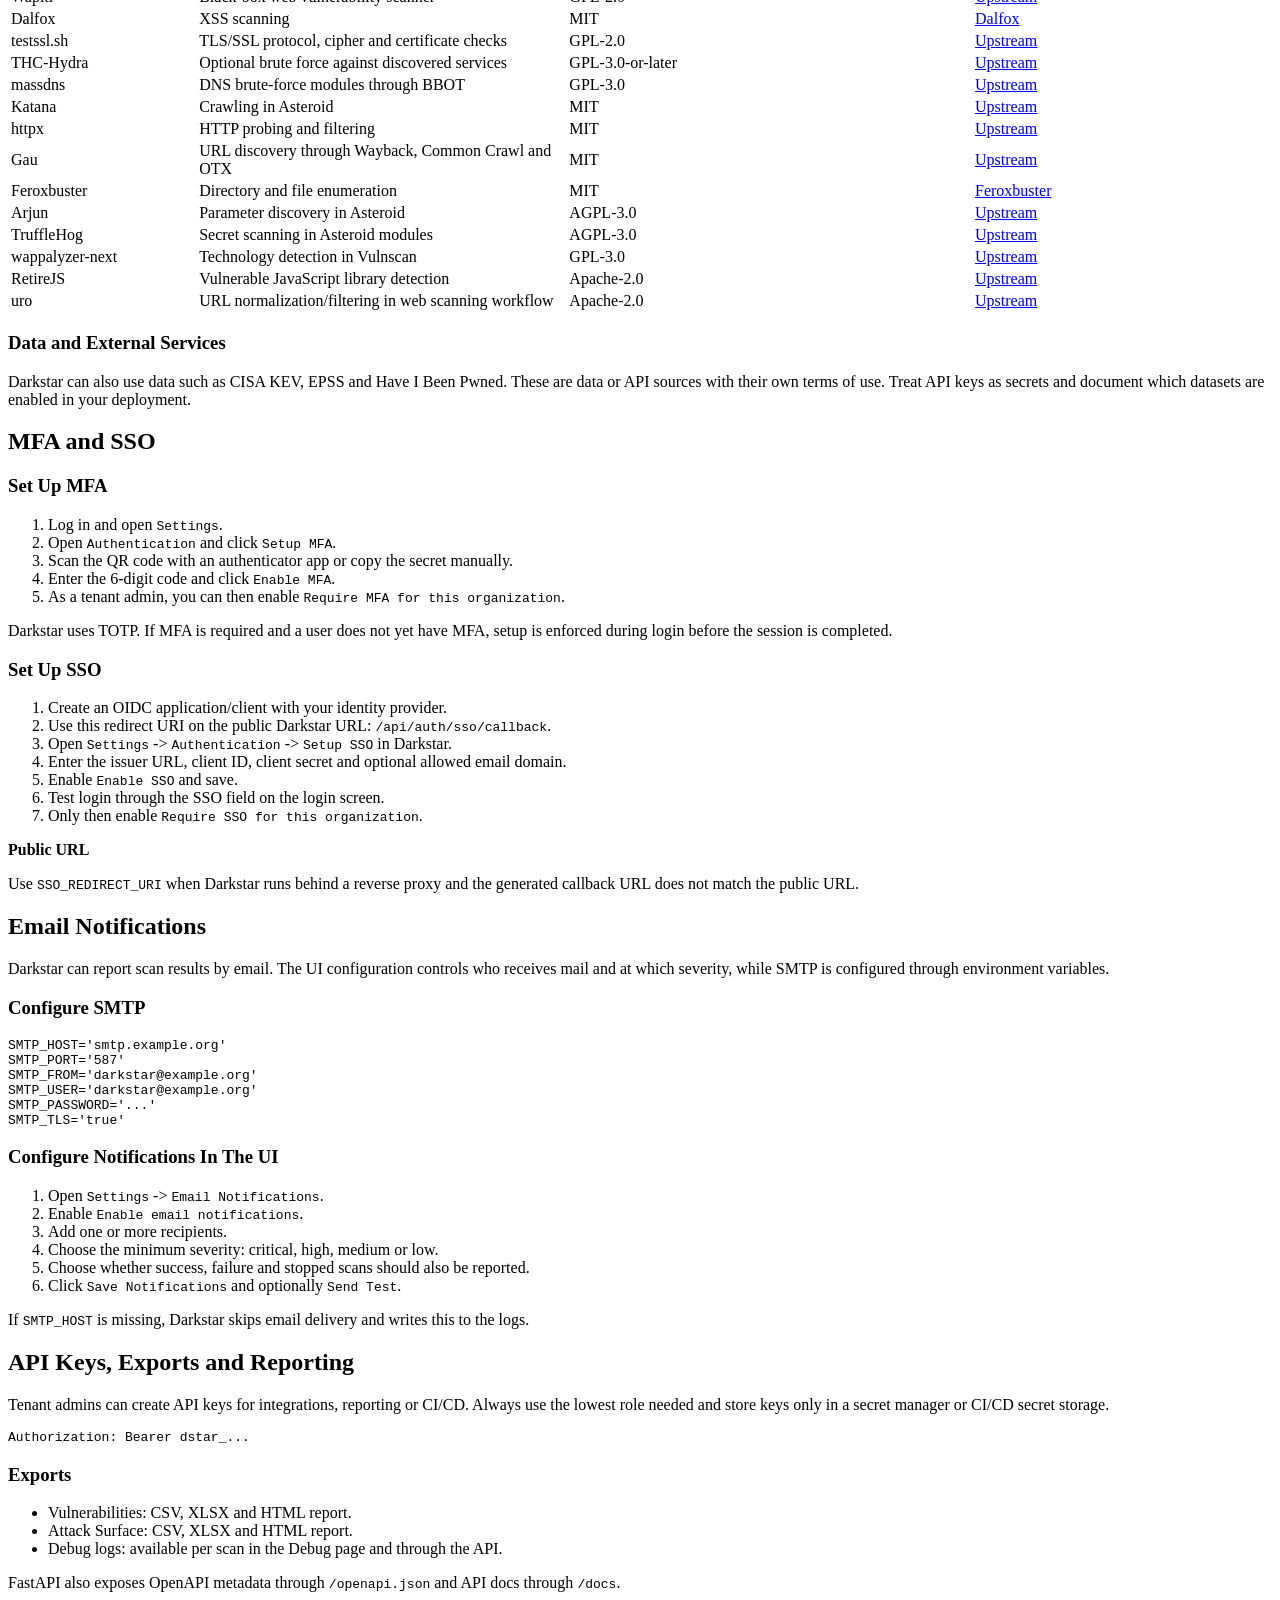
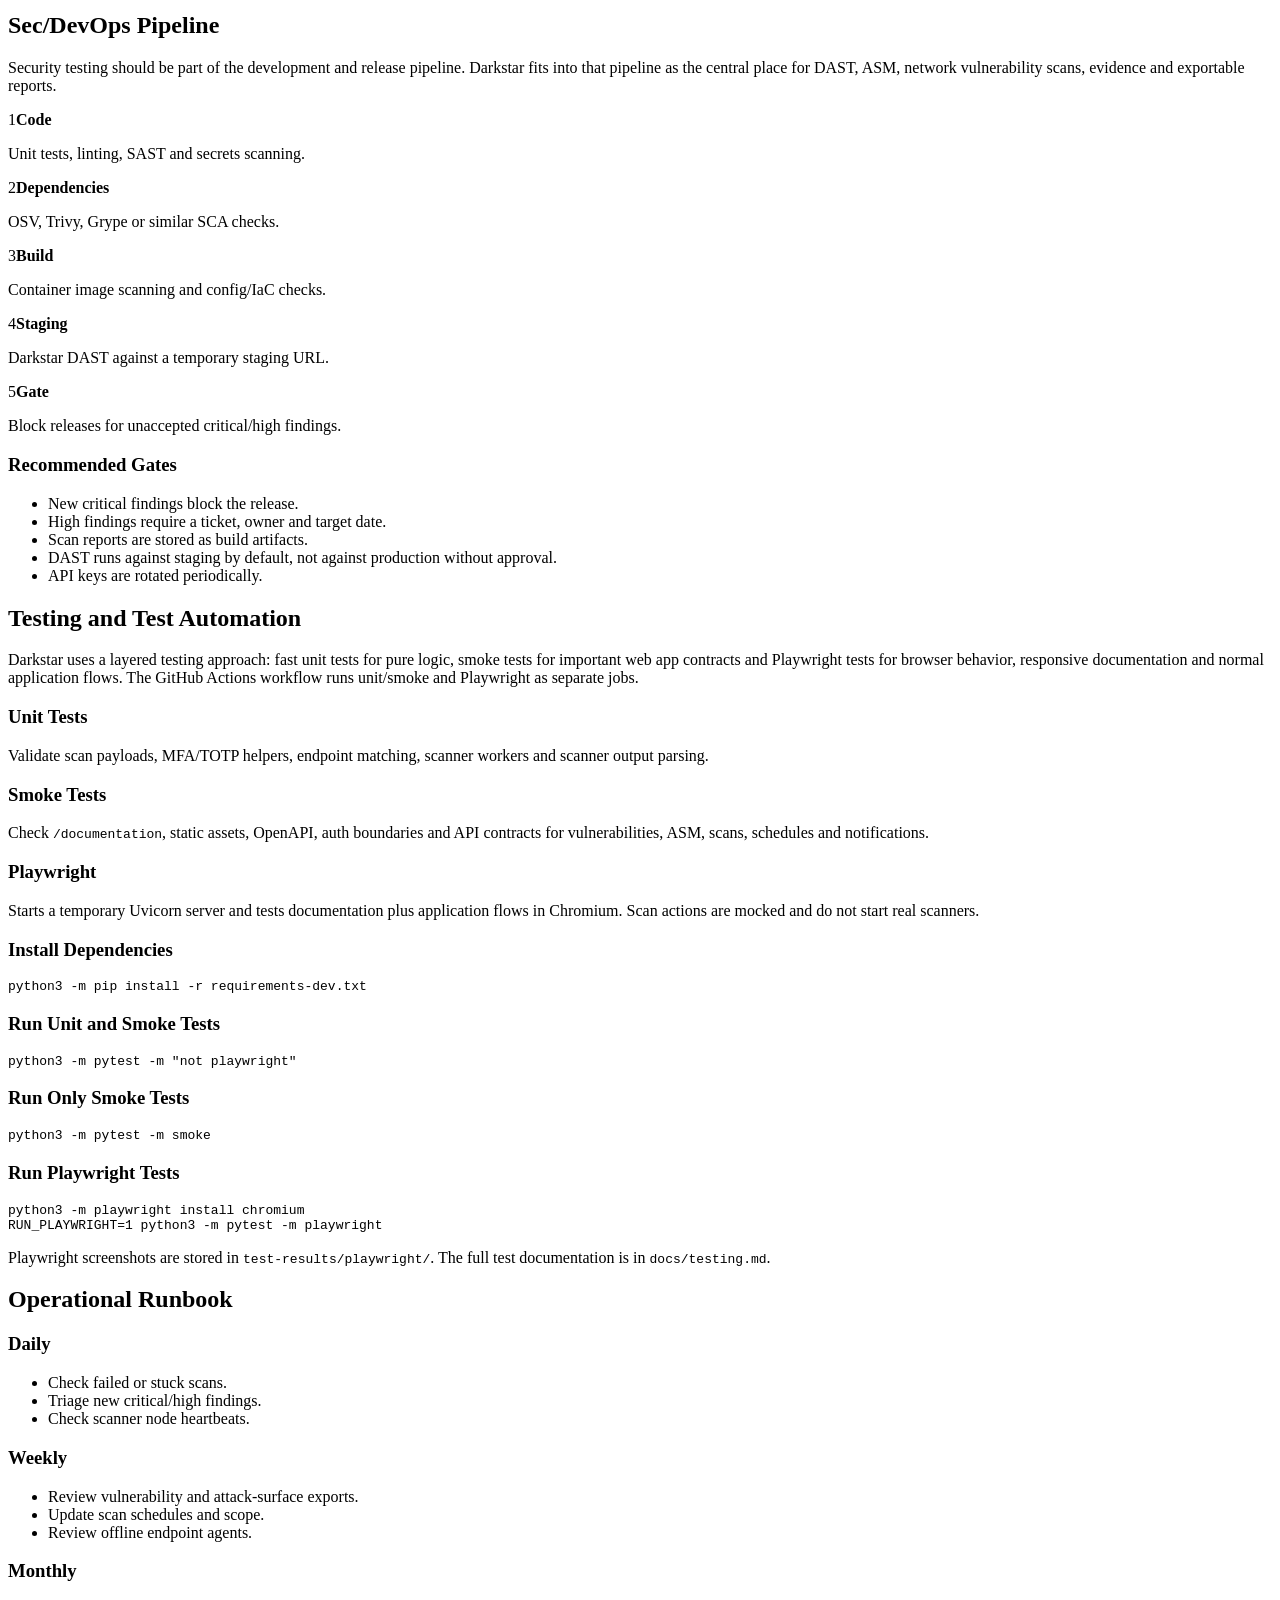
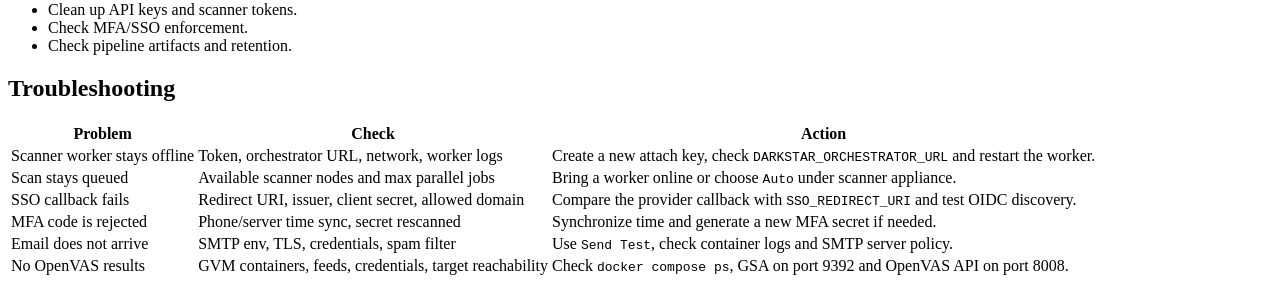
==== commit b7eb7a50: "Select approved assets as scan targets" ====
--- a/darkstar/web/templates/documentation.html
+++ b/darkstar/web/templates/documentation.html
@@ -198,7 +198,8 @@
             </section>
 
             <section id="scan-modes" class="doc-section">
-                <p>Scan Center, Cloud Security, Documentation and Endpoints are available only to platform admins. This restriction also applies to their management APIs.</p>
+                <p>Tenant and platform admins can use Scan Center and manage their organization's scans and schedules within approved scope. Target approvals, scanner appliance management, Cloud Security, Documentation and Endpoints remain platform-admin-only.</p>
+                <p>All members can see their organization name and Approved Assets. Admins can select IPs and domains there and choose Scan selected, or use the asset picker in Scan Center. Both views use Allowed scan targets from Settings.</p>
                 <h2>Scan Modes</h2>
                 <p>
                     In Scan Center, choose a scan mode or select scanners with installed profiles.
